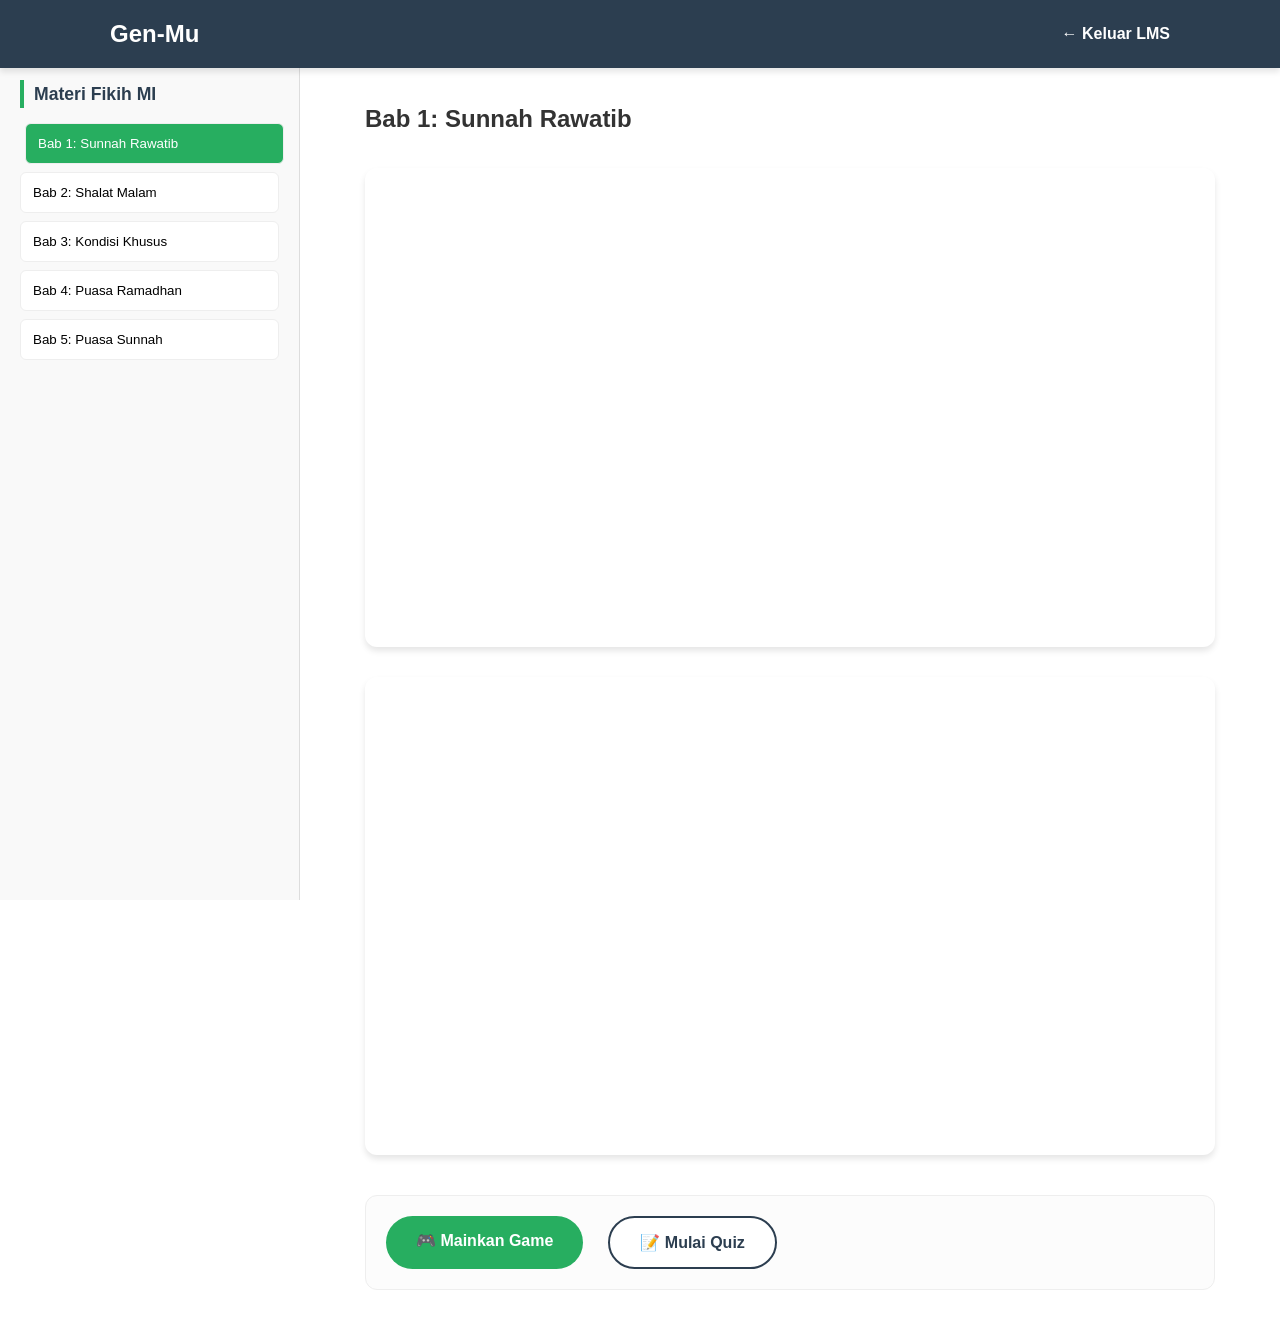
==== belajar.html @ 63c9a67b "Add files via upload" ====
<!DOCTYPE html>
<html lang="id">
<head>
    <meta charset="UTF-8">
    <meta name="viewport" content="width=device-width, initial-scale=1.0">
    <title>LMS Gen-Mu - Materi Lengkap Fikih</title>
    <link rel="stylesheet" href="style.css">
    <style>
        :root {
            --sidebar-w: 300px;
        }

        .lms-wrapper {
            display: grid;
            grid-template-columns: var(--sidebar-w) 1fr;
            min-height: 100vh;
            margin-top: 60px;
        }

        /* Sidebar Styling */
        .sidebar {
            background-color: #f9f9f9;
            border-right: 1px solid #ddd;
            height: calc(100vh - 60px);
            position: sticky;
            top: 60px;
            overflow-y: auto;
            padding: 20px;
        }

        .sidebar h3 {
            font-size: 1.1rem;
            color: var(--warna-utama);
            margin-bottom: 15px;
            border-left: 4px solid var(--warna-aksen);
            padding-left: 10px;
        }

        .menu-btn {
            width: 100%;
            text-align: left;
            padding: 12px;
            margin-bottom: 8px;
            background: white;
            border: 1px solid #eee;
            border-radius: 6px;
            cursor: pointer;
            transition: 0.3s;
            font-family: inherit;
        }

        .menu-btn:hover, .menu-btn.active {
            background-color: var(--warna-aksen);
            color: white;
            transform: translateX(5px);
        }

        /* Content Area */
        .main-content {
            padding: 40px;
            background: white;
        }

        .content-section {
            display: none;
            max-width: 850px;
            margin: 0 auto;
        }

        .content-section.active {
            display: block;
            animation: slideUp 0.4s ease;
        }

        @keyframes slideUp {
            from { opacity: 0; transform: translateY(20px); }
            to { opacity: 1; transform: translateY(0); }
        }

        /* Materi Styling */
        .materi-list {
            display: flex;
            flex-direction: column;
            gap: 20px;
            margin: 25px 0;
        }

        .materi-item {
            background: #fdfdfd;
            padding: 20px;
            border-radius: 12px;
            border: 1px solid #eee;
        }

        .materi-item h3 {
            margin-bottom: 15px;
            color: var(--warna-utama);
            font-size: 1.1rem;
        }

        .materi-item img {
            width: 100%;
            border-radius: 8px;
            box-shadow: 0 2px 10px rgba(0,0,0,0.05);
        }

        .media-box {
            margin: 30px 0;
            border-radius: 12px;
            overflow: hidden;
            box-shadow: var(--shadow);
            position: relative;
            padding-top: 56.25%;
        }

        .media-box iframe {
            position: absolute;
            top: 0; left: 0; width: 100%; height: 100%;
            border: none;
        }

        /* Interactive Buttons */
        .btn-footer {
            display: flex;
            gap: 15px;
            margin-top: 40px;
            padding: 20px;
            background: #fcfcfc;
            border-radius: 12px;
            border: 1px solid #eee;
            flex-wrap: wrap;
        }

        @media (max-width: 768px) {
            .lms-wrapper { grid-template-columns: 1fr; }
            .sidebar { height: auto; position: relative; top: 0; }
        }
    </style>
</head>
<body>

    <nav class="navbar">
        <div class="container nav-container">
            <a href="index.html" class="logo">Gen-Mu</a>
            <a href="index.html" style="color:white; text-decoration:none; font-weight: bold;">&larr; Keluar LMS</a>
        </div>
    </nav>

    <div class="lms-wrapper">
        <aside class="sidebar">
            <h3>Materi Fikih MI</h3>
            <button class="menu-btn active" onclick="buka('bab1')">Bab 1: Sunnah Rawatib</button>
            <button class="menu-btn" onclick="buka('bab2')">Bab 2: Shalat Malam</button>
            <button class="menu-btn" onclick="buka('bab3')">Bab 3: Kondisi Khusus</button>
            <button class="menu-btn" onclick="buka('bab4')">Bab 4: Puasa Ramadhan</button>
            <button class="menu-btn" onclick="buka('bab5')">Bab 5: Puasa Sunnah</button>
        </aside>

        <main class="main-content">
            
            <section id="bab1" class="content-section active">
                <h1>Bab 1: Sunnah Rawatib</h1>
                <div class="media-box">
                    <iframe src="https://www.canva.com/design/DAHIZ3nWmEk/SWTMvJckuFVGY7OxhTVUNA/view?embed"></iframe>
                </div>
                <div class="media-box">
                    <iframe src="https://www.youtube.com/embed/tbW09utaEtI?si=Bb98afTAxZEVJJ_F"></iframe>
                </div>
                <div class="btn-footer">
                    <a href="https://gemini.google.com/share/36d90bb99d57" class="btn-primary" target="_blank">🎮 Mainkan Game</a>
                    <a href="https://docs.google.com/forms/d/e/1FAIpQLSdM5jaK8Y3mOtXR7SQEhE9ncXJploQ3P6SbhxzsRTDb-ASU7Q/viewform" class="btn-secondary" target="_blank">📝 Mulai Quiz</a>
                </div>
            </section>

            <section id="bab2" class="content-section">
                <h1>Bab 2: Shalat Malam (Tarawih & Witir)</h1>
                <div class="media-box">
                    <iframe src="https://www.canva.com/design/DAHIaDIF8fA/xpWSU_RvVpdTiH4ypa82mA/view?embed"></iframe>
                </div>
                <div class="media-box">
                    <iframe src="https://www.youtube.com/embed/SNVM8bPlToE"></iframe>
                </div>
                <div class="btn-footer">
                    <a href="https://gemini.google.com/share/d656a55be637" class="btn-primary" target="_blank">🎮 Mainkan Game</a>
                </div>
            </section>

            <section id="bab3" class="content-section">
                <h1>Bab 3: Shalat dalam Berbagai Kondisi</h1>
                <div class="materi-list">
                    <div class="materi-item"><img src="https://i.ibb.co.com/kg7qpqzn/macam-macam-shalat.png" alt="materi"></div>
                    <div class="materi-item"><h3>1. Pengertian</h3><img src="https://i.ibb.co.com/rKDwfDFP/macam-macam-shalat-1.png" alt="pengertian"></div>
                    <div class="materi-item"><h3>2. Kondisi Shalat</h3><img src="https://i.ibb.co.com/217jG4tD/macam-macam-shalat-2.png" alt="kondisi"></div>
                    <div class="materi-item"><h3>3. Shalat Jamak</h3><img src="https://i.ibb.co.com/MkXLWkcm/macam-macam-shalat-3.png" alt="jamak"></div>
                    <div class="materi-item"><h3>4. Shalat Qashar</h3><img src="https://i.ibb.co.com/21dzrwJs/macam-macam-shalat-4.png" alt="qashar"></div>
                    <div class="materi-item"><h3>5. Jamak Qashar</h3><img src="https://i.ibb.co.com/ym4WkbCV/macam-macam-shalat-5.png" alt="jamak qashar"></div>
                    <div class="materi-item"><h3>6. Sedang Sakit</h3><img src="https://i.ibb.co.com/mr6DtVqV/macam-macam-shalat-6.png" alt="sakit"></div>
                    <div class="materi-item"><h3>7. Kondisi Bahaya</h3><img src="https://i.ibb.co.com/TDfCycRQ/macam-macam-shalat-7.png" alt="bahaya"></div>
                    <div class="materi-item"><h3>8. Dalam Kendaraan</h3><img src="https://i.ibb.co.com/mVrWbSKF/macam-macam-shalat-8.png" alt="kendaraan"></div>
                    <div class="materi-item"><h3>9. Dengan Tayamum</h3><img src="https://i.ibb.co.com/BKd6s4dJ/macam-macam-shalat-9.png" alt="tayamum"></div>
                    <div class="materi-item"><h3>Ringkasan</h3><img src="https://i.ibb.co.com/7xgVqmWy/macam-macam-shalat-10.png" alt="ringkasan"></div>
                </div>
                <div class="media-box">
                    <iframe src="https://www.youtube.com/embed/kc-5C-uV5Hk?si=UV5Qm6yKna65uH1T"></iframe>
                </div>
                <div class="btn-footer">
                    <a href="https://gemini.google.com/share/a914411cb3c3" class="btn-primary" target="_blank">🎮 Mainkan Game</a>
                    <a href="https://forms.gle/vq3xXQ9xE69AtAnr6" class="btn-secondary" target="_blank">📝 Mulai Quiz</a>
                </div>
            </section>

            <section id="bab4" class="content-section">
                <h1>Bab 4: Puasa Wajib / Ramadhan</h1>
                <p>Pelajari panduan lengkap ibadah puasa di bulan suci Ramadhan melalui urutan materi di bawah ini.</p>
                
                <div class="materi-list">
                    <div class="materi-item">
                        <h3>Materi Utama</h3>
                        <img src="https://i.ibb.co.com/21j4kCzB/1.png" alt="Materi Puasa">
                    </div>
                    <div class="materi-item">
                        <h3>1. Pengertian dan Waktu Pelaksanaan</h3>
                        <img src="https://i.ibb.co.com/VFBKZ7M/2.png" alt="Waktu Puasa">
                        <img src="https://i.ibb.co.com/RLNXX1V/3.png" alt="Waktu Puasa Lanjutan" style="margin-top: 15px;">
                    </div>
                    <div class="materi-item">
                        <h3>2. Syarat dan Rukun Puasa</h3>
                        <img src="https://i.ibb.co.com/BH8x7Ybd/4.png" alt="Syarat Rukun">
                        <img src="https://i.ibb.co.com/84zqnxWN/5.png" alt="Syarat Rukun Lanjutan" style="margin-top: 15px;">
                    </div>
                    <div class="materi-item">
                        <h3>3. Hal yang Membatalkan Puasa</h3>
                        <img src="https://i.ibb.co.com/1fwHPtZx/6.png" alt="Membatalkan Puasa">
                    </div>
                    <div class="materi-item">
                        <h3>4. Amalan di Bulan Ramadhan</h3>
                        <img src="https://i.ibb.co.com/7J23QYHh/7.png" alt="Amalan Ramadhan">
                    </div>
                    <div class="materi-item">
                        <h3>5. Keutamaan Puasa Ramadhan</h3>
                        <img src="https://i.ibb.co.com/ccvT3t43/8.png" alt="Keutamaan Puasa">
                    </div>
                    <div class="materi-item">
                        <h3>Ringkasan Materi Bab 4</h3>
                        <img src="https://i.ibb.co.com/LXtPMvbX/9.png" alt="Ringkasan Bab 4">
                        <img src="https://i.ibb.co.com/ZzC9mpJC/10.png" alt="Poster Penutup" style="margin-top: 15px;">
                    </div>
                </div>

                <h3>Video Penjelasan Puasa</h3>
                <div class="media-box">
                    <iframe src="https://www.youtube.com/embed/sjRd94ZaPSI" allowfullscreen></iframe>
                </div>

                <div class="btn-footer">
                    <a href="https://gemini.google.com/share/2c895827f036" class="btn-primary" target="_blank">🎮 Mainkan Game</a>
                    <a href="https://forms.gle/bKigbdjehdzy4xgn7" class="btn-secondary" target="_blank">📝 Mulai Quiz</a>
                </div>
            </section>

            <section id="bab5" class="content-section">
                <h1>Bab 5: Puasa Sunnah</h1>
                <div class="media-box">
                    <iframe src="https://www.canva.com/design/DAHJnHYPH2w/FHrJwm6hhopdkLDo4CUwgA/view?embed"></iframe>
                </div>
                <div class="media-box">
                    <iframe src="https://www.youtube.com/embed/e1jEjuLCMPA"></iframe>
                </div>
                <div class="btn-footer">
                    <a href="https://gemini.google.com/share/930f132ad4be" class="btn-primary" target="_blank">🎮 Mainkan Game</a>
                    <a href="https://docs.google.com/forms/d/e/1FAIpQLSfmzcV0EsnE9yLa6hleEWP20BOaMUP3xI5NhfQaWSq5zLbfsg/viewform" class="btn-secondary" target="_blank">📝 Mulai Quiz</a>
                </div>
            </section>

        </main>
    </div>

    <script>
        function buka(babId) {
            document.querySelectorAll('.content-section').forEach(s => s.classList.remove('active'));
            document.querySelectorAll('.menu-btn').forEach(b => b.classList.remove('active'));
            
            document.getElementById(babId).classList.add('active');
            event.currentTarget.classList.add('active');
            window.scrollTo({ top: 0, behavior: 'smooth' });
        }
    </script>
</body>
</html>
---- style.css ----
/* PENGATURAN WARNA (Ganti di sini agar berubah semua) */
:root {
    --warna-utama: #2c3e50;       /* Biru Gelap Profesional */
    --warna-sekunder: #ffffff;    /* Putih */
    --warna-aksen: #27ae60;       /* Hijau untuk aksen */
    --warna-bg-light: #f4f7f6;    /* Abu-abu sangat muda */
    --warna-bg-card: #fef9e7;     /* Kuning sangat muda untuk kartu */
    --warna-teks-utama: #ffffff;
    --warna-teks-gelap: #333333;
    --warna-teks-abu: #666666;
    --shadow: 0 4px 6px rgba(0,0,0,0.1);
}

/* DASAR */
* {
    box-sizing: border-box;
    margin: 0;
    padding: 0;
}

body {
    font-family: 'Segoe UI', Tahoma, Geneva, Verdana, sans-serif;
    line-height: 1.6;
    color: var(--warna-teks-gelap);
    scroll-behavior: smooth;
}

.container {
    max-width: 1100px;
    margin: auto;
    padding: 0 20px;
}

.text-center { text-align: center; }
.bg-light { background-color: var(--warna-bg-light); }
.bg-accent { background-color: var(--warna-bg-card); }
.section-padding { padding: 80px 0; }

img { max-width: 100%; height: auto; display: block; }
.img-responsive { width: 100%; object-fit: cover; }
.rounded { border-radius: 15px; }

/* NAVBAR */
.navbar {
    background: var(--warna-utama);
    color: white;
    padding: 15px 0;
    position: fixed;
    width: 100%;
    top: 0;
    z-index: 1000;
    box-shadow: var(--shadow);
}

.nav-container {
    display: flex;
    justify-content: space-between;
    align-items: center;
}

.logo {
    font-size: 1.5rem;
    font-weight: bold;
    text-decoration: none;
    color: white;
}

.nav-links {
    display: flex;
    list-style: none;
}

.nav-links a {
    color: white;
    text-decoration: none;
    margin-left: 20px;
    font-weight: 500;
    transition: 0.3s;
}

.nav-links a:hover { color: var(--warna-aksen); }

.menu-toggle { display: none; cursor: pointer; background: none; border: none; }
.bar { display: block; width: 25px; height: 3px; background: white; margin: 5px 0; transition: 0.4s; }

/* HERO */
.hero-section {
    padding: 150px 0 100px;
    background: var(--warna-utama);
    color: white;
}

.hero-container {
    display: flex;
    align-items: center;
    gap: 40px;
}

.hero-text h1 { font-size: 3rem; margin-bottom: 20px; line-height: 1.2; }
.hero-text p { font-size: 1.2rem; margin-bottom: 30px; opacity: 0.9; }

/* TOMBOL */
.btn-primary, .btn-secondary {
    display: inline-block;
    padding: 12px 30px;
    border-radius: 30px;
    text-decoration: none;
    font-weight: bold;
    transition: 0.3s;
    cursor: pointer;
}

.btn-primary { background: var(--warna-aksen); color: white; border: none; }
.btn-primary:hover { transform: translateY(-3px); box-shadow: var(--shadow); }

.btn-secondary { background: white; color: var(--warna-utama); border: 2px solid var(--warna-utama); margin-left: 10px; }

/* GRID & CARDS */
.section-title { text-align: center; font-size: 2rem; margin-bottom: 10px; }
.section-subtitle { text-align: center; color: var(--warna-teks-abu); margin-bottom: 50px; }

.grid-3 { display: grid; grid-template-columns: repeat(auto-fit, minmax(280px, 1fr)); gap: 20px; }
.grid-2 { display: grid; grid-template-columns: 1fr 1fr; gap: 40px; align-items: center; }
.grid-4 { display: grid; grid-template-columns: repeat(auto-fit, minmax(200px, 1fr)); gap: 20px; }

.card {
    background: white;
    padding: 30px;
    border-radius: 10px;
    box-shadow: var(--shadow);
    transition: 0.3s;
}

.feature-card {
    background: white;
    padding: 30px;
    border-radius: 10px;
    text-align: center;
    border-bottom: 4px solid var(--warna-aksen);
}

.feature-card .icon { font-size: 3rem; margin-bottom: 15px; }

/* TIM */
.grid-5 { display: grid; grid-template-columns: repeat(auto-fit, minmax(180px, 1fr)); gap: 20px; text-align: center; }
.team-card img {
    width: 120px;
    height: 120px;
    border-radius: 50%;
    margin: 0 auto 15px;
    border: 3px solid var(--warna-aksen);
    object-fit: cover;
}

/* FOOTER */
.footer {
    background: var(--warna-utama);
    color: white;
    padding: 40px 0;
    text-align: center;
}

/* RESPONSIVE MOBILE */
@media (max-width: 768px) {
    .nav-links {
        display: none; /* Disembunyikan untuk mobile (diatur JS) */
        flex-direction: column;
        position: absolute;
        top: 60px;
        left: 0;
        width: 100%;
        background: var(--warna-utama);
        padding: 20px;
    }

    .nav-links.active { display: flex; }
    .nav-links a { margin: 10px 0; }
    .menu-toggle { display: block; }

    .hero-container, .grid-2 { flex-direction: column; text-align: center; }
    .hero-text h1 { font-size: 2.2rem; }
    .btn-secondary { margin: 10px 0 0 0; }
}
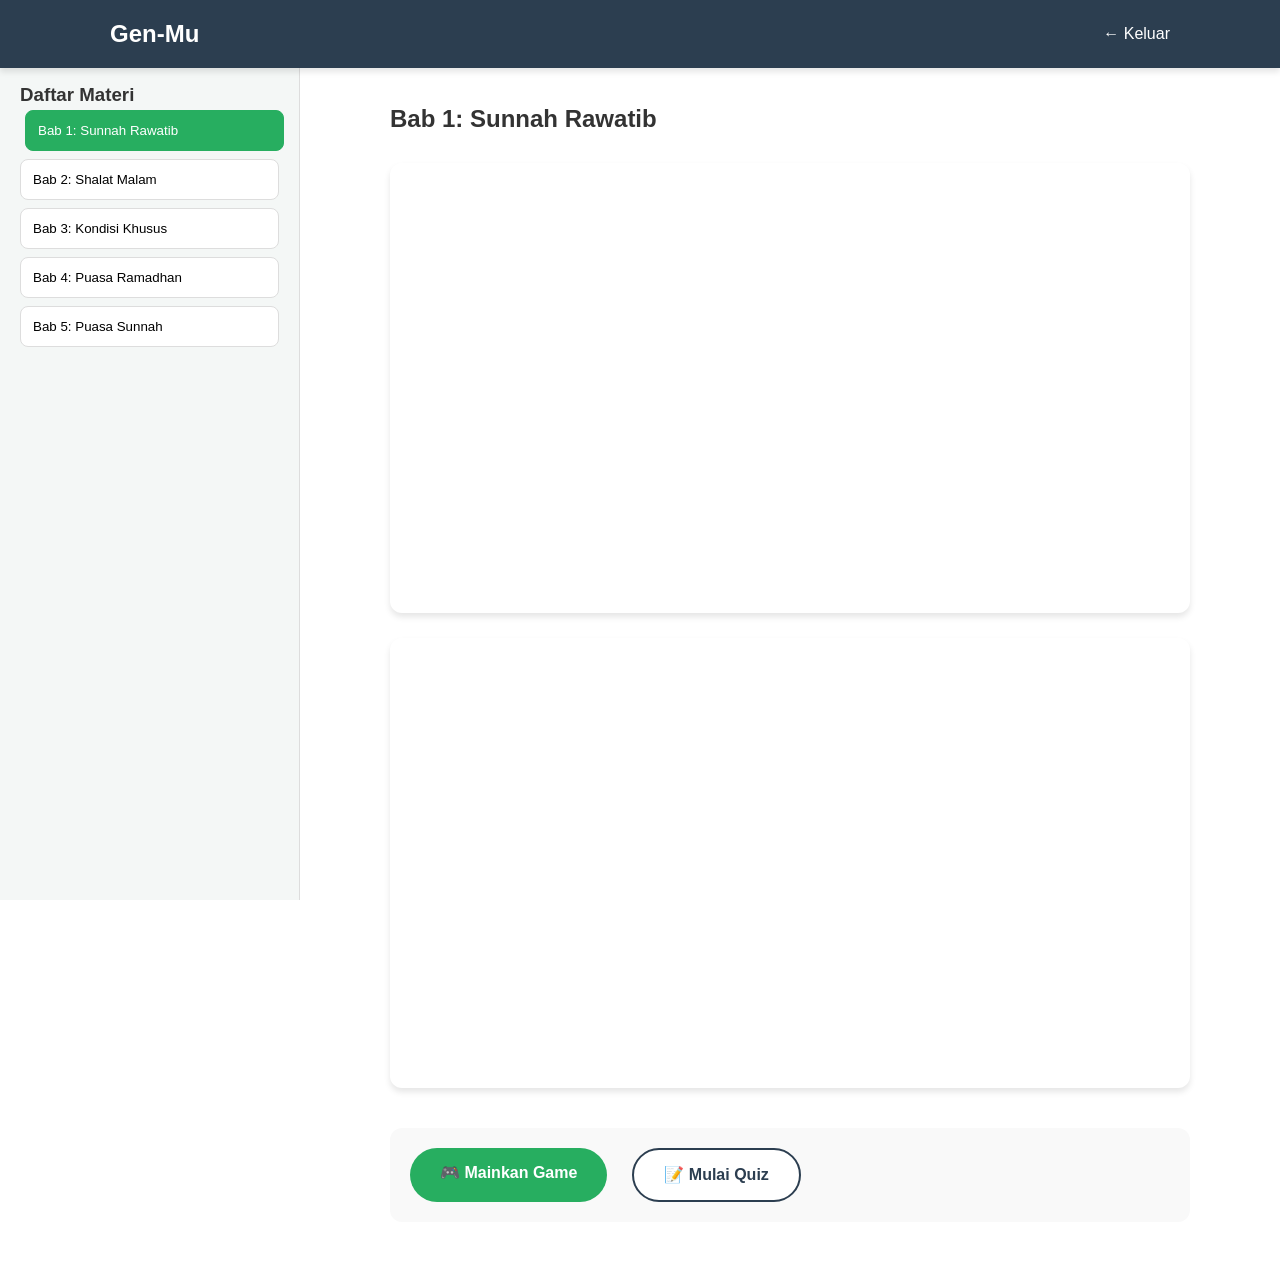
==== commit 770d2136: "Update belajar.html" ====
--- a/belajar.html
+++ b/belajar.html
@@ -3,138 +3,37 @@
 <head>
     <meta charset="UTF-8">
     <meta name="viewport" content="width=device-width, initial-scale=1.0">
-    <title>LMS Gen-Mu - Materi Lengkap Fikih</title>
+    <title>LMS Gen-Mu - Materi Fikih MI</title>
     <link rel="stylesheet" href="style.css">
     <style>
-        :root {
-            --sidebar-w: 300px;
-        }
+        :root { --sidebar-w: 300px; }
+        .lms-wrapper { display: grid; grid-template-columns: var(--sidebar-w) 1fr; min-height: 100vh; margin-top: 60px; }
+        
+        /* Sidebar */
+        .sidebar { background: #f4f7f6; border-right: 1px solid #ddd; height: calc(100vh - 60px); position: sticky; top: 60px; overflow-y: auto; padding: 20px; }
+        .menu-btn { width: 100%; text-align: left; padding: 12px; margin-bottom: 8px; background: white; border: 1px solid #ddd; border-radius: 8px; cursor: pointer; transition: 0.3s; font-family: inherit; }
+        .menu-btn:hover, .menu-btn.active { background: var(--warna-aksen); color: white; border-color: var(--warna-aksen); transform: translateX(5px); }
 
-        .lms-wrapper {
-            display: grid;
-            grid-template-columns: var(--sidebar-w) 1fr;
-            min-height: 100vh;
-            margin-top: 60px;
-        }
+        /* Content */
+        .main-content { padding: 40px; background: white; }
+        .content-section { display: none; max-width: 800px; margin: 0 auto; animation: fadeIn 0.5s ease; }
+        .content-section.active { display: block; }
+        @keyframes fadeIn { from { opacity: 0; } to { opacity: 1; } }
 
-        /* Sidebar Styling */
-        .sidebar {
-            background-color: #f9f9f9;
-            border-right: 1px solid #ddd;
-            height: calc(100vh - 60px);
-            position: sticky;
-            top: 60px;
-            overflow-y: auto;
-            padding: 20px;
-        }
+        /* Image & Gallery Styling */
+        .materi-list { display: flex; flex-direction: column; gap: 25px; margin: 20px 0; }
+        .materi-item { background: #fff; padding: 15px; border-radius: 12px; border: 1px solid #eee; box-shadow: 0 4px 6px rgba(0,0,0,0.05); }
+        .materi-item h3 { margin-bottom: 12px; font-size: 1.1rem; color: var(--warna-utama); border-left: 4px solid var(--warna-aksen); padding-left: 10px; }
+        
+        /* Memastikan gambar muncul dan responsif */
+        .materi-img { width: 100%; height: auto; border-radius: 8px; display: block; background: #f9f9f9; min-height: 200px; }
 
-        .sidebar h3 {
-            font-size: 1.1rem;
-            color: var(--warna-utama);
-            margin-bottom: 15px;
-            border-left: 4px solid var(--warna-aksen);
-            padding-left: 10px;
-        }
+        .media-box { position: relative; padding-top: 56.25%; margin: 25px 0; border-radius: 12px; overflow: hidden; box-shadow: var(--shadow); }
+        .media-box iframe { position: absolute; top: 0; left: 0; width: 100%; height: 100%; border: none; }
 
-        .menu-btn {
-            width: 100%;
-            text-align: left;
-            padding: 12px;
-            margin-bottom: 8px;
-            background: white;
-            border: 1px solid #eee;
-            border-radius: 6px;
-            cursor: pointer;
-            transition: 0.3s;
-            font-family: inherit;
-        }
+        .btn-footer { display: flex; gap: 15px; margin-top: 40px; padding: 20px; background: #f9f9f9; border-radius: 12px; flex-wrap: wrap; }
 
-        .menu-btn:hover, .menu-btn.active {
-            background-color: var(--warna-aksen);
-            color: white;
-            transform: translateX(5px);
-        }
-
-        /* Content Area */
-        .main-content {
-            padding: 40px;
-            background: white;
-        }
-
-        .content-section {
-            display: none;
-            max-width: 850px;
-            margin: 0 auto;
-        }
-
-        .content-section.active {
-            display: block;
-            animation: slideUp 0.4s ease;
-        }
-
-        @keyframes slideUp {
-            from { opacity: 0; transform: translateY(20px); }
-            to { opacity: 1; transform: translateY(0); }
-        }
-
-        /* Materi Styling */
-        .materi-list {
-            display: flex;
-            flex-direction: column;
-            gap: 20px;
-            margin: 25px 0;
-        }
-
-        .materi-item {
-            background: #fdfdfd;
-            padding: 20px;
-            border-radius: 12px;
-            border: 1px solid #eee;
-        }
-
-        .materi-item h3 {
-            margin-bottom: 15px;
-            color: var(--warna-utama);
-            font-size: 1.1rem;
-        }
-
-        .materi-item img {
-            width: 100%;
-            border-radius: 8px;
-            box-shadow: 0 2px 10px rgba(0,0,0,0.05);
-        }
-
-        .media-box {
-            margin: 30px 0;
-            border-radius: 12px;
-            overflow: hidden;
-            box-shadow: var(--shadow);
-            position: relative;
-            padding-top: 56.25%;
-        }
-
-        .media-box iframe {
-            position: absolute;
-            top: 0; left: 0; width: 100%; height: 100%;
-            border: none;
-        }
-
-        /* Interactive Buttons */
-        .btn-footer {
-            display: flex;
-            gap: 15px;
-            margin-top: 40px;
-            padding: 20px;
-            background: #fcfcfc;
-            border-radius: 12px;
-            border: 1px solid #eee;
-            flex-wrap: wrap;
-        }
-
-        @media (max-width: 768px) {
-            .lms-wrapper { grid-template-columns: 1fr; }
-            .sidebar { height: auto; position: relative; top: 0; }
-        }
+        @media (max-width: 768px) { .lms-wrapper { grid-template-columns: 1fr; } .sidebar { height: auto; position: relative; top: 0; } }
     </style>
 </head>
 <body>
@@ -142,13 +41,13 @@
     <nav class="navbar">
         <div class="container nav-container">
             <a href="index.html" class="logo">Gen-Mu</a>
-            <a href="index.html" style="color:white; text-decoration:none; font-weight: bold;">&larr; Keluar LMS</a>
+            <a href="index.html" style="color:white; text-decoration:none;">&larr; Keluar</a>
         </div>
     </nav>
 
     <div class="lms-wrapper">
         <aside class="sidebar">
-            <h3>Materi Fikih MI</h3>
+            <h3>Daftar Materi</h3>
             <button class="menu-btn active" onclick="buka('bab1')">Bab 1: Sunnah Rawatib</button>
             <button class="menu-btn" onclick="buka('bab2')">Bab 2: Shalat Malam</button>
             <button class="menu-btn" onclick="buka('bab3')">Bab 3: Kondisi Khusus</button>
@@ -157,15 +56,10 @@
         </aside>
 
         <main class="main-content">
-            
             <section id="bab1" class="content-section active">
                 <h1>Bab 1: Sunnah Rawatib</h1>
-                <div class="media-box">
-                    <iframe src="https://www.canva.com/design/DAHIZ3nWmEk/SWTMvJckuFVGY7OxhTVUNA/view?embed"></iframe>
-                </div>
-                <div class="media-box">
-                    <iframe src="https://www.youtube.com/embed/tbW09utaEtI?si=Bb98afTAxZEVJJ_F"></iframe>
-                </div>
+                <div class="media-box"><iframe src="https://www.canva.com/design/DAHIZ3nWmEk/SWTMvJckuFVGY7OxhTVUNA/view?embed"></iframe></div>
+                <div class="media-box"><iframe src="https://www.youtube.com/embed/tbW09utaEtI"></iframe></div>
                 <div class="btn-footer">
                     <a href="https://gemini.google.com/share/36d90bb99d57" class="btn-primary" target="_blank">🎮 Mainkan Game</a>
                     <a href="https://docs.google.com/forms/d/e/1FAIpQLSdM5jaK8Y3mOtXR7SQEhE9ncXJploQ3P6SbhxzsRTDb-ASU7Q/viewform" class="btn-secondary" target="_blank">📝 Mulai Quiz</a>
@@ -173,117 +67,74 @@
             </section>
 
             <section id="bab2" class="content-section">
-                <h1>Bab 2: Shalat Malam (Tarawih & Witir)</h1>
-                <div class="media-box">
-                    <iframe src="https://www.canva.com/design/DAHIaDIF8fA/xpWSU_RvVpdTiH4ypa82mA/view?embed"></iframe>
-                </div>
-                <div class="media-box">
-                    <iframe src="https://www.youtube.com/embed/SNVM8bPlToE"></iframe>
-                </div>
+                <h1>Bab 2: Shalat Malam</h1>
+                <div class="media-box"><iframe src="https://www.canva.com/design/DAHIaDIF8fA/xpWSU_RvVpdTiH4ypa82mA/view?embed"></iframe></div>
+                <div class="media-box"><iframe src="https://www.youtube.com/embed/SNVM8bPlToE"></iframe></div>
                 <div class="btn-footer">
                     <a href="https://gemini.google.com/share/d656a55be637" class="btn-primary" target="_blank">🎮 Mainkan Game</a>
                 </div>
             </section>
 
             <section id="bab3" class="content-section">
-                <h1>Bab 3: Shalat dalam Berbagai Kondisi</h1>
+                <h1>Bab 3: Kondisi Khusus</h1>
                 <div class="materi-list">
-                    <div class="materi-item"><img src="https://i.ibb.co.com/kg7qpqzn/macam-macam-shalat.png" alt="materi"></div>
-                    <div class="materi-item"><h3>1. Pengertian</h3><img src="https://i.ibb.co.com/rKDwfDFP/macam-macam-shalat-1.png" alt="pengertian"></div>
-                    <div class="materi-item"><h3>2. Kondisi Shalat</h3><img src="https://i.ibb.co.com/217jG4tD/macam-macam-shalat-2.png" alt="kondisi"></div>
-                    <div class="materi-item"><h3>3. Shalat Jamak</h3><img src="https://i.ibb.co.com/MkXLWkcm/macam-macam-shalat-3.png" alt="jamak"></div>
-                    <div class="materi-item"><h3>4. Shalat Qashar</h3><img src="https://i.ibb.co.com/21dzrwJs/macam-macam-shalat-4.png" alt="qashar"></div>
-                    <div class="materi-item"><h3>5. Jamak Qashar</h3><img src="https://i.ibb.co.com/ym4WkbCV/macam-macam-shalat-5.png" alt="jamak qashar"></div>
-                    <div class="materi-item"><h3>6. Sedang Sakit</h3><img src="https://i.ibb.co.com/mr6DtVqV/macam-macam-shalat-6.png" alt="sakit"></div>
-                    <div class="materi-item"><h3>7. Kondisi Bahaya</h3><img src="https://i.ibb.co.com/TDfCycRQ/macam-macam-shalat-7.png" alt="bahaya"></div>
-                    <div class="materi-item"><h3>8. Dalam Kendaraan</h3><img src="https://i.ibb.co.com/mVrWbSKF/macam-macam-shalat-8.png" alt="kendaraan"></div>
-                    <div class="materi-item"><h3>9. Dengan Tayamum</h3><img src="https://i.ibb.co.com/BKd6s4dJ/macam-macam-shalat-9.png" alt="tayamum"></div>
-                    <div class="materi-item"><h3>Ringkasan</h3><img src="https://i.ibb.co.com/7xgVqmWy/macam-macam-shalat-10.png" alt="ringkasan"></div>
+                    <div class="materi-item"><h3>Pengantar</h3><img src="https://i.ibb.co.com/kg7qpqzn/macam-macam-shalat.png" class="materi-img"></div>
+                    <div class="materi-item"><h3>1. Pengertian</h3><img src="https://i.ibb.co.com/rKDwfDFP/macam-macam-shalat-1.png" class="materi-img"></div>
+                    <div class="materi-item"><h3>2. Kondisi Khusus</h3><img src="https://i.ibb.co.com/217jG4tD/macam-macam-shalat-2.png" class="materi-img"></div>
+                    <div class="materi-item"><h3>3. Shalat Jamak</h3><img src="https://i.ibb.co.com/MkXLWkcm/macam-macam-shalat-3.png" class="materi-img"></div>
+                    <div class="materi-item"><h3>4. Shalat Qashar</h3><img src="https://i.ibb.co.com/21dzrwJs/macam-macam-shalat-4.png" class="materi-img"></div>
+                    <div class="materi-item"><h3>5. Jamak Qashar</h3><img src="https://i.ibb.co.com/ym4WkbCV/macam-macam-shalat-5.png" class="materi-img"></div>
+                    <div class="materi-item"><h3>6. Saat Sakit</h3><img src="https://i.ibb.co.com/mr6DtVqV/macam-macam-shalat-6.png" class="materi-img"></div>
+                    <div class="materi-item"><h3>7. Kondisi Bahaya</h3><img src="https://i.ibb.co.com/TDfCycRQ/macam-macam-shalat-7.png" class="materi-img"></div>
+                    <div class="materi-item"><h3>8. Dalam Kendaraan</h3><img src="https://i.ibb.co.com/mVrWbSKF/macam-macam-shalat-8.png" class="materi-img"></div>
+                    <div class="materi-item"><h3>9. Tayamum</h3><img src="https://i.ibb.co.com/BKd6s4dJ/macam-macam-shalat-9.png" class="materi-img"></div>
+                    <div class="materi-item"><h3>Ringkasan Bab 3</h3><img src="https://i.ibb.co.com/7xgVqmWy/macam-macam-shalat-10.png" class="materi-img"></div>
                 </div>
-                <div class="media-box">
-                    <iframe src="https://www.youtube.com/embed/kc-5C-uV5Hk?si=UV5Qm6yKna65uH1T"></iframe>
-                </div>
+                <div class="media-box"><iframe src="https://www.youtube.com/embed/kc-5C-uV5Hk"></iframe></div>
                 <div class="btn-footer">
-                    <a href="https://gemini.google.com/share/a914411cb3c3" class="btn-primary" target="_blank">🎮 Mainkan Game</a>
-                    <a href="https://forms.gle/vq3xXQ9xE69AtAnr6" class="btn-secondary" target="_blank">📝 Mulai Quiz</a>
+                    <a href="https://gemini.google.com/share/a914411cb3c3" class="btn-primary" target="_blank">🎮 Game</a>
+                    <a href="https://forms.gle/vq3xXQ9xE69AtAnr6" class="btn-secondary" target="_blank">📝 Quiz</a>
                 </div>
             </section>
 
             <section id="bab4" class="content-section">
-                <h1>Bab 4: Puasa Wajib / Ramadhan</h1>
-                <p>Pelajari panduan lengkap ibadah puasa di bulan suci Ramadhan melalui urutan materi di bawah ini.</p>
-                
+                <h1>Bab 4: Puasa Ramadhan</h1>
                 <div class="materi-list">
-                    <div class="materi-item">
-                        <h3>Materi Utama</h3>
-                        <img src="https://i.ibb.co.com/21j4kCzB/1.png" alt="Materi Puasa">
-                    </div>
-                    <div class="materi-item">
-                        <h3>1. Pengertian dan Waktu Pelaksanaan</h3>
-                        <img src="https://i.ibb.co.com/VFBKZ7M/2.png" alt="Waktu Puasa">
-                        <img src="https://i.ibb.co.com/RLNXX1V/3.png" alt="Waktu Puasa Lanjutan" style="margin-top: 15px;">
-                    </div>
-                    <div class="materi-item">
-                        <h3>2. Syarat dan Rukun Puasa</h3>
-                        <img src="https://i.ibb.co.com/BH8x7Ybd/4.png" alt="Syarat Rukun">
-                        <img src="https://i.ibb.co.com/84zqnxWN/5.png" alt="Syarat Rukun Lanjutan" style="margin-top: 15px;">
-                    </div>
-                    <div class="materi-item">
-                        <h3>3. Hal yang Membatalkan Puasa</h3>
-                        <img src="https://i.ibb.co.com/1fwHPtZx/6.png" alt="Membatalkan Puasa">
-                    </div>
-                    <div class="materi-item">
-                        <h3>4. Amalan di Bulan Ramadhan</h3>
-                        <img src="https://i.ibb.co.com/7J23QYHh/7.png" alt="Amalan Ramadhan">
-                    </div>
-                    <div class="materi-item">
-                        <h3>5. Keutamaan Puasa Ramadhan</h3>
-                        <img src="https://i.ibb.co.com/ccvT3t43/8.png" alt="Keutamaan Puasa">
-                    </div>
-                    <div class="materi-item">
-                        <h3>Ringkasan Materi Bab 4</h3>
-                        <img src="https://i.ibb.co.com/LXtPMvbX/9.png" alt="Ringkasan Bab 4">
-                        <img src="https://i.ibb.co.com/ZzC9mpJC/10.png" alt="Poster Penutup" style="margin-top: 15px;">
-                    </div>
+                    <div class="materi-item"><h3>Materi Utama</h3><img src="https://i.ibb.co.com/21j4kCzB/1.png" class="materi-img"></div>
+                    <div class="materi-item"><h3>1. Waktu Pelaksanaan</h3><img src="https://i.ibb.co.com/VFBKZ7M/2.png" class="materi-img"><img src="https://i.ibb.co.com/RLNXX1V/3.png" class="materi-img" style="margin-top:10px;"></div>
+                    <div class="materi-item"><h3>2. Syarat & Rukun</h3><img src="https://i.ibb.co.com/BH8x7Ybd/4.png" class="materi-img"><img src="https://i.ibb.co.com/84zqnxWN/5.png" class="materi-img" style="margin-top:10px;"></div>
+                    <div class="materi-item"><h3>3. Pembatal Puasa</h3><img src="https://i.ibb.co.com/1fwHPtZx/6.png" class="materi-img"></div>
+                    <div class="materi-item"><h3>4. Amalan Ramadhan</h3><img src="https://i.ibb.co.com/7J23QYHh/7.png" class="materi-img"></div>
+                    <div class="materi-item"><h3>5. Keutamaan</h3><img src="https://i.ibb.co.com/ccvT3t43/8.png" class="materi-img"></div>
+                    <div class="materi-item"><h3>Ringkasan & Penutup</h3><img src="https://i.ibb.co.com/LXtPMvbX/9.png" class="materi-img"><img src="https://i.ibb.co.com/ZzC9mpJC/10.png" class="materi-img" style="margin-top:10px;"></div>
                 </div>
-
-                <h3>Video Penjelasan Puasa</h3>
-                <div class="media-box">
-                    <iframe src="https://www.youtube.com/embed/sjRd94ZaPSI" allowfullscreen></iframe>
-                </div>
-
+                <div class="media-box"><iframe src="https://www.youtube.com/embed/sjRd94ZaPSI"></iframe></div>
                 <div class="btn-footer">
-                    <a href="https://gemini.google.com/share/2c895827f036" class="btn-primary" target="_blank">🎮 Mainkan Game</a>
-                    <a href="https://forms.gle/bKigbdjehdzy4xgn7" class="btn-secondary" target="_blank">📝 Mulai Quiz</a>
+                    <a href="https://gemini.google.com/share/2c895827f036" class="btn-primary" target="_blank">🎮 Game</a>
+                    <a href="https://forms.gle/bKigbdjehdzy4xgn7" class="btn-secondary" target="_blank">📝 Quiz</a>
                 </div>
             </section>
 
             <section id="bab5" class="content-section">
                 <h1>Bab 5: Puasa Sunnah</h1>
-                <div class="media-box">
-                    <iframe src="https://www.canva.com/design/DAHJnHYPH2w/FHrJwm6hhopdkLDo4CUwgA/view?embed"></iframe>
-                </div>
-                <div class="media-box">
-                    <iframe src="https://www.youtube.com/embed/e1jEjuLCMPA"></iframe>
-                </div>
+                <div class="media-box"><iframe src="https://www.canva.com/design/DAHJnHYPH2w/FHrJwm6hhopdkLDo4CUwgA/view?embed"></iframe></div>
+                <div class="media-box"><iframe src="https://www.youtube.com/embed/e1jEjuLCMPA"></iframe></div>
                 <div class="btn-footer">
-                    <a href="https://gemini.google.com/share/930f132ad4be" class="btn-primary" target="_blank">🎮 Mainkan Game</a>
-                    <a href="https://docs.google.com/forms/d/e/1FAIpQLSfmzcV0EsnE9yLa6hleEWP20BOaMUP3xI5NhfQaWSq5zLbfsg/viewform" class="btn-secondary" target="_blank">📝 Mulai Quiz</a>
+                    <a href="https://gemini.google.com/share/930f132ad4be" class="btn-primary" target="_blank">🎮 Game</a>
+                    <a href="https://docs.google.com/forms/d/e/1FAIpQLSfmzcV0EsnE9yLa6hleEWP20BOaMUP3xI5NhfQaWSq5zLbfsg/viewform" class="btn-secondary" target="_blank">📝 Quiz</a>
                 </div>
             </section>
-
         </main>
     </div>
 
     <script>
-        function buka(babId) {
+        function buka(id) {
             document.querySelectorAll('.content-section').forEach(s => s.classList.remove('active'));
             document.querySelectorAll('.menu-btn').forEach(b => b.classList.remove('active'));
-            
-            document.getElementById(babId).classList.add('active');
+            document.getElementById(id).classList.add('active');
             event.currentTarget.classList.add('active');
             window.scrollTo({ top: 0, behavior: 'smooth' });
         }
     </script>
 </body>
-</html>+</html>
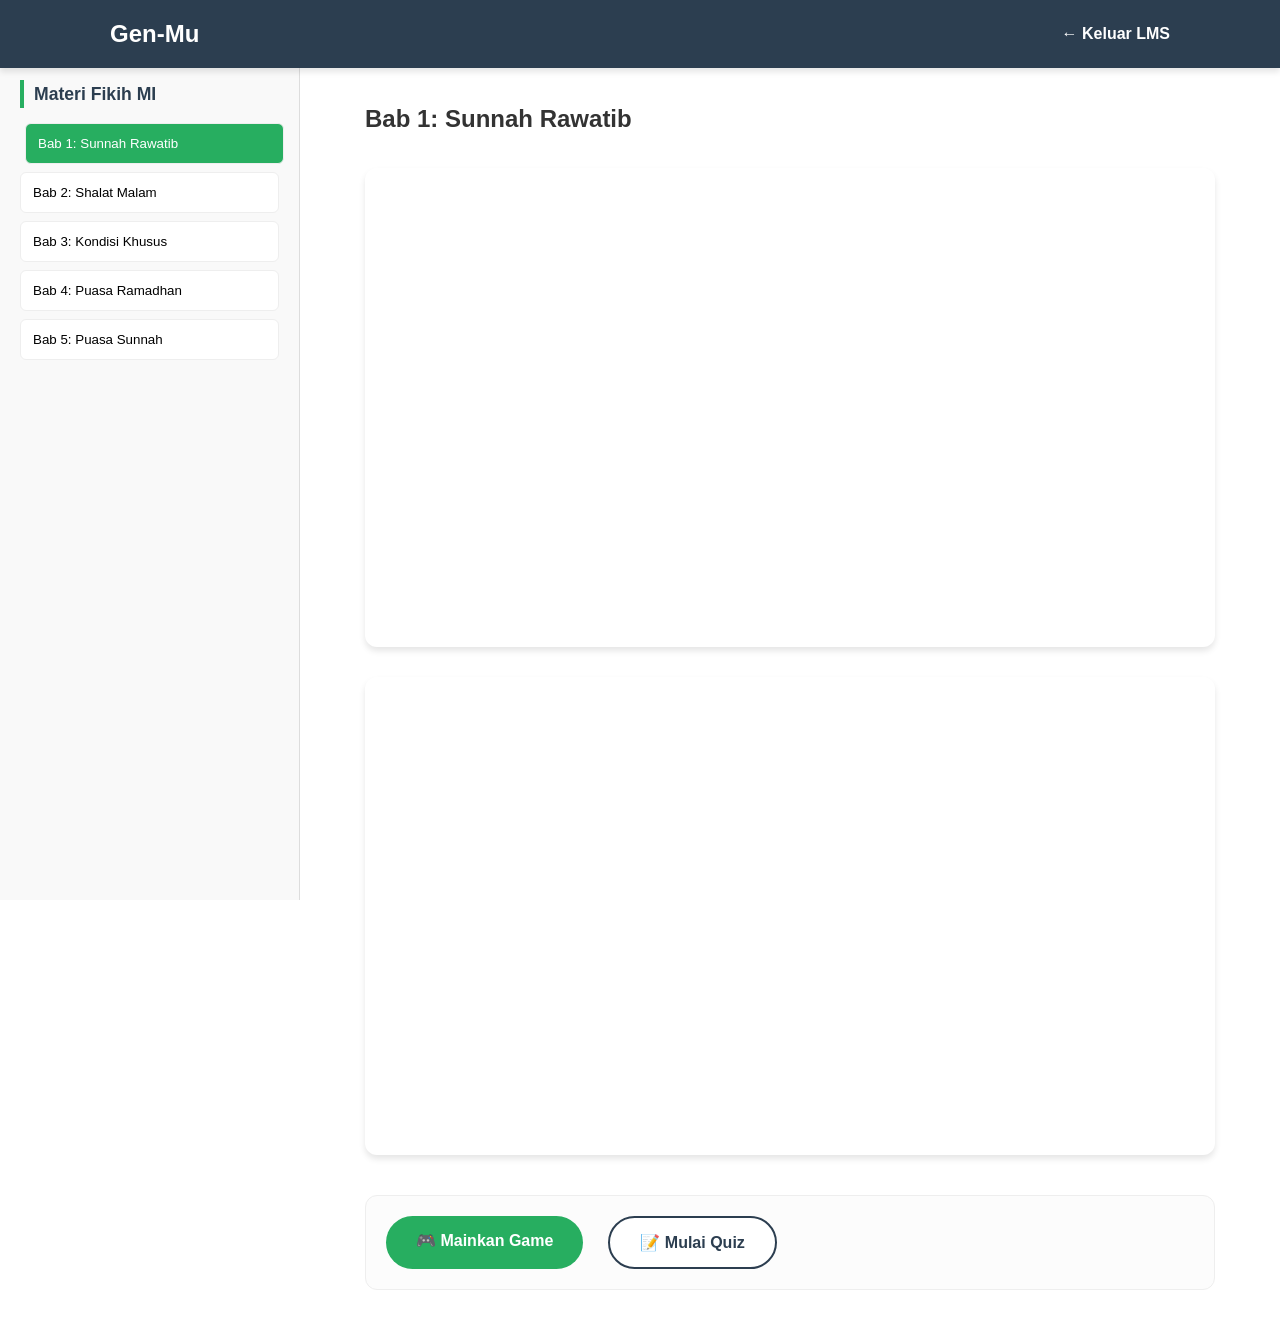
==== commit 5eedd697: "Update belajar.html" ====
--- a/belajar.html
+++ b/belajar.html
@@ -3,37 +3,138 @@
 <head>
     <meta charset="UTF-8">
     <meta name="viewport" content="width=device-width, initial-scale=1.0">
-    <title>LMS Gen-Mu - Materi Fikih MI</title>
+    <title>LMS Gen-Mu - Materi Lengkap Fikih</title>
     <link rel="stylesheet" href="style.css">
     <style>
-        :root { --sidebar-w: 300px; }
-        .lms-wrapper { display: grid; grid-template-columns: var(--sidebar-w) 1fr; min-height: 100vh; margin-top: 60px; }
-        
-        /* Sidebar */
-        .sidebar { background: #f4f7f6; border-right: 1px solid #ddd; height: calc(100vh - 60px); position: sticky; top: 60px; overflow-y: auto; padding: 20px; }
-        .menu-btn { width: 100%; text-align: left; padding: 12px; margin-bottom: 8px; background: white; border: 1px solid #ddd; border-radius: 8px; cursor: pointer; transition: 0.3s; font-family: inherit; }
-        .menu-btn:hover, .menu-btn.active { background: var(--warna-aksen); color: white; border-color: var(--warna-aksen); transform: translateX(5px); }
-
-        /* Content */
-        .main-content { padding: 40px; background: white; }
-        .content-section { display: none; max-width: 800px; margin: 0 auto; animation: fadeIn 0.5s ease; }
-        .content-section.active { display: block; }
-        @keyframes fadeIn { from { opacity: 0; } to { opacity: 1; } }
-
-        /* Image & Gallery Styling */
-        .materi-list { display: flex; flex-direction: column; gap: 25px; margin: 20px 0; }
-        .materi-item { background: #fff; padding: 15px; border-radius: 12px; border: 1px solid #eee; box-shadow: 0 4px 6px rgba(0,0,0,0.05); }
-        .materi-item h3 { margin-bottom: 12px; font-size: 1.1rem; color: var(--warna-utama); border-left: 4px solid var(--warna-aksen); padding-left: 10px; }
-        
-        /* Memastikan gambar muncul dan responsif */
-        .materi-img { width: 100%; height: auto; border-radius: 8px; display: block; background: #f9f9f9; min-height: 200px; }
-
-        .media-box { position: relative; padding-top: 56.25%; margin: 25px 0; border-radius: 12px; overflow: hidden; box-shadow: var(--shadow); }
-        .media-box iframe { position: absolute; top: 0; left: 0; width: 100%; height: 100%; border: none; }
-
-        .btn-footer { display: flex; gap: 15px; margin-top: 40px; padding: 20px; background: #f9f9f9; border-radius: 12px; flex-wrap: wrap; }
-
-        @media (max-width: 768px) { .lms-wrapper { grid-template-columns: 1fr; } .sidebar { height: auto; position: relative; top: 0; } }
+        :root {
+            --sidebar-w: 300px;
+        }
+
+        .lms-wrapper {
+            display: grid;
+            grid-template-columns: var(--sidebar-w) 1fr;
+            min-height: 100vh;
+            margin-top: 60px;
+        }
+
+        /* Sidebar Styling */
+        .sidebar {
+            background-color: #f9f9f9;
+            border-right: 1px solid #ddd;
+            height: calc(100vh - 60px);
+            position: sticky;
+            top: 60px;
+            overflow-y: auto;
+            padding: 20px;
+        }
+
+        .sidebar h3 {
+            font-size: 1.1rem;
+            color: var(--warna-utama);
+            margin-bottom: 15px;
+            border-left: 4px solid var(--warna-aksen);
+            padding-left: 10px;
+        }
+
+        .menu-btn {
+            width: 100%;
+            text-align: left;
+            padding: 12px;
+            margin-bottom: 8px;
+            background: white;
+            border: 1px solid #eee;
+            border-radius: 6px;
+            cursor: pointer;
+            transition: 0.3s;
+            font-family: inherit;
+        }
+
+        .menu-btn:hover, .menu-btn.active {
+            background-color: var(--warna-aksen);
+            color: white;
+            transform: translateX(5px);
+        }
+
+        /* Content Area */
+        .main-content {
+            padding: 40px;
+            background: white;
+        }
+
+        .content-section {
+            display: none;
+            max-width: 850px;
+            margin: 0 auto;
+        }
+
+        .content-section.active {
+            display: block;
+            animation: slideUp 0.4s ease;
+        }
+
+        @keyframes slideUp {
+            from { opacity: 0; transform: translateY(20px); }
+            to { opacity: 1; transform: translateY(0); }
+        }
+
+        /* Materi Styling */
+        .materi-list {
+            display: flex;
+            flex-direction: column;
+            gap: 20px;
+            margin: 25px 0;
+        }
+
+        .materi-item {
+            background: #fdfdfd;
+            padding: 20px;
+            border-radius: 12px;
+            border: 1px solid #eee;
+        }
+
+        .materi-item h3 {
+            margin-bottom: 15px;
+            color: var(--warna-utama);
+            font-size: 1.1rem;
+        }
+
+        .materi-item img {
+            width: 100%;
+            border-radius: 8px;
+            box-shadow: 0 2px 10px rgba(0,0,0,0.05);
+        }
+
+        .media-box {
+            margin: 30px 0;
+            border-radius: 12px;
+            overflow: hidden;
+            box-shadow: var(--shadow);
+            position: relative;
+            padding-top: 56.25%;
+        }
+
+        .media-box iframe {
+            position: absolute;
+            top: 0; left: 0; width: 100%; height: 100%;
+            border: none;
+        }
+
+        /* Interactive Buttons */
+        .btn-footer {
+            display: flex;
+            gap: 15px;
+            margin-top: 40px;
+            padding: 20px;
+            background: #fcfcfc;
+            border-radius: 12px;
+            border: 1px solid #eee;
+            flex-wrap: wrap;
+        }
+
+        @media (max-width: 768px) {
+            .lms-wrapper { grid-template-columns: 1fr; }
+            .sidebar { height: auto; position: relative; top: 0; }
+        }
     </style>
 </head>
 <body>
@@ -41,13 +142,13 @@
     <nav class="navbar">
         <div class="container nav-container">
             <a href="index.html" class="logo">Gen-Mu</a>
-            <a href="index.html" style="color:white; text-decoration:none;">&larr; Keluar</a>
+            <a href="index.html" style="color:white; text-decoration:none; font-weight: bold;">&larr; Keluar LMS</a>
         </div>
     </nav>
 
     <div class="lms-wrapper">
         <aside class="sidebar">
-            <h3>Daftar Materi</h3>
+            <h3>Materi Fikih MI</h3>
             <button class="menu-btn active" onclick="buka('bab1')">Bab 1: Sunnah Rawatib</button>
             <button class="menu-btn" onclick="buka('bab2')">Bab 2: Shalat Malam</button>
             <button class="menu-btn" onclick="buka('bab3')">Bab 3: Kondisi Khusus</button>
@@ -56,10 +157,15 @@
         </aside>
 
         <main class="main-content">
+            
             <section id="bab1" class="content-section active">
                 <h1>Bab 1: Sunnah Rawatib</h1>
-                <div class="media-box"><iframe src="https://www.canva.com/design/DAHIZ3nWmEk/SWTMvJckuFVGY7OxhTVUNA/view?embed"></iframe></div>
-                <div class="media-box"><iframe src="https://www.youtube.com/embed/tbW09utaEtI"></iframe></div>
+                <div class="media-box">
+                    <iframe src="https://www.canva.com/design/DAHIZ3nWmEk/SWTMvJckuFVGY7OxhTVUNA/view?embed"></iframe>
+                </div>
+                <div class="media-box">
+                    <iframe src="https://www.youtube.com/embed/tbW09utaEtI?si=Bb98afTAxZEVJJ_F"></iframe>
+                </div>
                 <div class="btn-footer">
                     <a href="https://gemini.google.com/share/36d90bb99d57" class="btn-primary" target="_blank">🎮 Mainkan Game</a>
                     <a href="https://docs.google.com/forms/d/e/1FAIpQLSdM5jaK8Y3mOtXR7SQEhE9ncXJploQ3P6SbhxzsRTDb-ASU7Q/viewform" class="btn-secondary" target="_blank">📝 Mulai Quiz</a>
@@ -67,71 +173,114 @@
             </section>
 
             <section id="bab2" class="content-section">
-                <h1>Bab 2: Shalat Malam</h1>
-                <div class="media-box"><iframe src="https://www.canva.com/design/DAHIaDIF8fA/xpWSU_RvVpdTiH4ypa82mA/view?embed"></iframe></div>
-                <div class="media-box"><iframe src="https://www.youtube.com/embed/SNVM8bPlToE"></iframe></div>
+                <h1>Bab 2: Shalat Malam (Tarawih & Witir)</h1>
+                <div class="media-box">
+                    <iframe src="https://www.canva.com/design/DAHIaDIF8fA/xpWSU_RvVpdTiH4ypa82mA/view?embed"></iframe>
+                </div>
+                <div class="media-box">
+                    <iframe src="https://www.youtube.com/embed/SNVM8bPlToE"></iframe>
+                </div>
                 <div class="btn-footer">
                     <a href="https://gemini.google.com/share/d656a55be637" class="btn-primary" target="_blank">🎮 Mainkan Game</a>
                 </div>
             </section>
 
             <section id="bab3" class="content-section">
-                <h1>Bab 3: Kondisi Khusus</h1>
+                <h1>Bab 3: Shalat dalam Berbagai Kondisi</h1>
                 <div class="materi-list">
-                    <div class="materi-item"><h3>Pengantar</h3><img src="https://i.ibb.co.com/kg7qpqzn/macam-macam-shalat.png" class="materi-img"></div>
-                    <div class="materi-item"><h3>1. Pengertian</h3><img src="https://i.ibb.co.com/rKDwfDFP/macam-macam-shalat-1.png" class="materi-img"></div>
-                    <div class="materi-item"><h3>2. Kondisi Khusus</h3><img src="https://i.ibb.co.com/217jG4tD/macam-macam-shalat-2.png" class="materi-img"></div>
-                    <div class="materi-item"><h3>3. Shalat Jamak</h3><img src="https://i.ibb.co.com/MkXLWkcm/macam-macam-shalat-3.png" class="materi-img"></div>
-                    <div class="materi-item"><h3>4. Shalat Qashar</h3><img src="https://i.ibb.co.com/21dzrwJs/macam-macam-shalat-4.png" class="materi-img"></div>
-                    <div class="materi-item"><h3>5. Jamak Qashar</h3><img src="https://i.ibb.co.com/ym4WkbCV/macam-macam-shalat-5.png" class="materi-img"></div>
-                    <div class="materi-item"><h3>6. Saat Sakit</h3><img src="https://i.ibb.co.com/mr6DtVqV/macam-macam-shalat-6.png" class="materi-img"></div>
-                    <div class="materi-item"><h3>7. Kondisi Bahaya</h3><img src="https://i.ibb.co.com/TDfCycRQ/macam-macam-shalat-7.png" class="materi-img"></div>
-                    <div class="materi-item"><h3>8. Dalam Kendaraan</h3><img src="https://i.ibb.co.com/mVrWbSKF/macam-macam-shalat-8.png" class="materi-img"></div>
-                    <div class="materi-item"><h3>9. Tayamum</h3><img src="https://i.ibb.co.com/BKd6s4dJ/macam-macam-shalat-9.png" class="materi-img"></div>
-                    <div class="materi-item"><h3>Ringkasan Bab 3</h3><img src="https://i.ibb.co.com/7xgVqmWy/macam-macam-shalat-10.png" class="materi-img"></div>
-                </div>
-                <div class="media-box"><iframe src="https://www.youtube.com/embed/kc-5C-uV5Hk"></iframe></div>
-                <div class="btn-footer">
-                    <a href="https://gemini.google.com/share/a914411cb3c3" class="btn-primary" target="_blank">🎮 Game</a>
-                    <a href="https://forms.gle/vq3xXQ9xE69AtAnr6" class="btn-secondary" target="_blank">📝 Quiz</a>
+                    <div class="materi-item"><img src="https://i.ibb.co.com/kg7qpqzn/macam-macam-shalat.png" alt="materi"></div>
+                    <div class="materi-item"><h3>1. Pengertian</h3><img src="https://i.ibb.co.com/rKDwfDFP/macam-macam-shalat-1.png" alt="pengertian"></div>
+                    <div class="materi-item"><h3>2. Kondisi Shalat</h3><img src="https://i.ibb.co.com/217jG4tD/macam-macam-shalat-2.png" alt="kondisi"></div>
+                    <div class="materi-item"><h3>3. Shalat Jamak</h3><img src="https://i.ibb.co.com/MkXLWkcm/macam-macam-shalat-3.png" alt="jamak"></div>
+                    <div class="materi-item"><h3>4. Shalat Qashar</h3><img src="https://i.ibb.co.com/21dzrwJs/macam-macam-shalat-4.png" alt="qashar"></div>
+                    <div class="materi-item"><h3>5. Jamak Qashar</h3><img src="https://i.ibb.co.com/ym4WkbCV/macam-macam-shalat-5.png" alt="jamak qashar"></div>
+                    <div class="materi-item"><h3>6. Sedang Sakit</h3><img src="https://i.ibb.co.com/mr6DtVqV/macam-macam-shalat-6.png" alt="sakit"></div>
+                    <div class="materi-item"><h3>7. Kondisi Bahaya</h3><img src="https://i.ibb.co.com/TDfCycRQ/macam-macam-shalat-7.png" alt="bahaya"></div>
+                    <div class="materi-item"><h3>8. Dalam Kendaraan</h3><img src="https://i.ibb.co.com/mVrWbSKF/macam-macam-shalat-8.png" alt="kendaraan"></div>
+                    <div class="materi-item"><h3>9. Dengan Tayamum</h3><img src="https://i.ibb.co.com/BKd6s4dJ/macam-macam-shalat-9.png" alt="tayamum"></div>
+                    <div class="materi-item"><h3>Ringkasan</h3><img src="https://i.ibb.co.com/7xgVqmWy/macam-macam-shalat-10.png" alt="ringkasan"></div>
+                </div>
+                <div class="media-box">
+                    <iframe src="https://www.youtube.com/embed/kc-5C-uV5Hk?si=UV5Qm6yKna65uH1T"></iframe>
+                </div>
+                <div class="btn-footer">
+                    <a href="https://gemini.google.com/share/a914411cb3c3" class="btn-primary" target="_blank">🎮 Mainkan Game</a>
+                    <a href="https://forms.gle/vq3xXQ9xE69AtAnr6" class="btn-secondary" target="_blank">📝 Mulai Quiz</a>
                 </div>
             </section>
 
             <section id="bab4" class="content-section">
-                <h1>Bab 4: Puasa Ramadhan</h1>
+                <h1>Bab 4: Puasa Wajib / Ramadhan</h1>
+                <p>Pelajari panduan lengkap ibadah puasa di bulan suci Ramadhan melalui urutan materi di bawah ini.</p>
+                
                 <div class="materi-list">
-                    <div class="materi-item"><h3>Materi Utama</h3><img src="https://i.ibb.co.com/21j4kCzB/1.png" class="materi-img"></div>
-                    <div class="materi-item"><h3>1. Waktu Pelaksanaan</h3><img src="https://i.ibb.co.com/VFBKZ7M/2.png" class="materi-img"><img src="https://i.ibb.co.com/RLNXX1V/3.png" class="materi-img" style="margin-top:10px;"></div>
-                    <div class="materi-item"><h3>2. Syarat & Rukun</h3><img src="https://i.ibb.co.com/BH8x7Ybd/4.png" class="materi-img"><img src="https://i.ibb.co.com/84zqnxWN/5.png" class="materi-img" style="margin-top:10px;"></div>
-                    <div class="materi-item"><h3>3. Pembatal Puasa</h3><img src="https://i.ibb.co.com/1fwHPtZx/6.png" class="materi-img"></div>
-                    <div class="materi-item"><h3>4. Amalan Ramadhan</h3><img src="https://i.ibb.co.com/7J23QYHh/7.png" class="materi-img"></div>
-                    <div class="materi-item"><h3>5. Keutamaan</h3><img src="https://i.ibb.co.com/ccvT3t43/8.png" class="materi-img"></div>
-                    <div class="materi-item"><h3>Ringkasan & Penutup</h3><img src="https://i.ibb.co.com/LXtPMvbX/9.png" class="materi-img"><img src="https://i.ibb.co.com/ZzC9mpJC/10.png" class="materi-img" style="margin-top:10px;"></div>
-                </div>
-                <div class="media-box"><iframe src="https://www.youtube.com/embed/sjRd94ZaPSI"></iframe></div>
-                <div class="btn-footer">
-                    <a href="https://gemini.google.com/share/2c895827f036" class="btn-primary" target="_blank">🎮 Game</a>
-                    <a href="https://forms.gle/bKigbdjehdzy4xgn7" class="btn-secondary" target="_blank">📝 Quiz</a>
+                    <div class="materi-item">
+                        <h3>Materi Utama</h3>
+                        <img src="https://i.ibb.co.com/21j4kCzB/1.png" alt="Materi Puasa">
+                    </div>
+                    <div class="materi-item">
+                        <h3>1. Pengertian dan Waktu Pelaksanaan</h3>
+                        <img src="https://i.ibb.co.com/VFBKZ7M/2.png" alt="Waktu Puasa">
+                        <img src="https://i.ibb.co.com/RLNXX1V/3.png" alt="Waktu Puasa Lanjutan" style="margin-top: 15px;">
+                    </div>
+                    <div class="materi-item">
+                        <h3>2. Syarat dan Rukun Puasa</h3>
+                        <img src="https://i.ibb.co.com/BH8x7Ybd/4.png" alt="Syarat Rukun">
+                        <img src="https://i.ibb.co.com/84zqnxWN/5.png" alt="Syarat Rukun Lanjutan" style="margin-top: 15px;">
+                    </div>
+                    <div class="materi-item">
+                        <h3>3. Hal yang Membatalkan Puasa</h3>
+                        <img src="https://i.ibb.co.com/1fwHPtZx/6.png" alt="Membatalkan Puasa">
+                    </div>
+                    <div class="materi-item">
+                        <h3>4. Amalan di Bulan Ramadhan</h3>
+                        <img src="https://i.ibb.co.com/7J23QYHh/7.png" alt="Amalan Ramadhan">
+                    </div>
+                    <div class="materi-item">
+                        <h3>5. Keutamaan Puasa Ramadhan</h3>
+                        <img src="https://i.ibb.co.com/ccvT3t43/8.png" alt="Keutamaan Puasa">
+                    </div>
+                    <div class="materi-item">
+                        <h3>Ringkasan Materi Bab 4</h3>
+                        <img src="https://i.ibb.co.com/LXtPMvbX/9.png" alt="Ringkasan Bab 4">
+                        <img src="https://i.ibb.co.com/ZzC9mpJC/10.png" alt="Poster Penutup" style="margin-top: 15px;">
+                    </div>
+                </div>
+
+                <h3>Video Penjelasan Puasa</h3>
+                <div class="media-box">
+                    <iframe src="https://www.youtube.com/embed/sjRd94ZaPSI" allowfullscreen></iframe>
+                </div>
+
+                <div class="btn-footer">
+                    <a href="https://gemini.google.com/share/2c895827f036" class="btn-primary" target="_blank">🎮 Mainkan Game</a>
+                    <a href="https://forms.gle/bKigbdjehdzy4xgn7" class="btn-secondary" target="_blank">📝 Mulai Quiz</a>
                 </div>
             </section>
 
             <section id="bab5" class="content-section">
                 <h1>Bab 5: Puasa Sunnah</h1>
-                <div class="media-box"><iframe src="https://www.canva.com/design/DAHJnHYPH2w/FHrJwm6hhopdkLDo4CUwgA/view?embed"></iframe></div>
-                <div class="media-box"><iframe src="https://www.youtube.com/embed/e1jEjuLCMPA"></iframe></div>
-                <div class="btn-footer">
-                    <a href="https://gemini.google.com/share/930f132ad4be" class="btn-primary" target="_blank">🎮 Game</a>
-                    <a href="https://docs.google.com/forms/d/e/1FAIpQLSfmzcV0EsnE9yLa6hleEWP20BOaMUP3xI5NhfQaWSq5zLbfsg/viewform" class="btn-secondary" target="_blank">📝 Quiz</a>
-                </div>
-            </section>
+                <div class="media-box">
+                    <iframe src="https://www.canva.com/design/DAHJnHYPH2w/FHrJwm6hhopdkLDo4CUwgA/view?embed"></iframe>
+                </div>
+                <div class="media-box">
+                    <iframe src="https://www.youtube.com/embed/e1jEjuLCMPA"></iframe>
+                </div>
+                <div class="btn-footer">
+                    <a href="https://gemini.google.com/share/930f132ad4be" class="btn-primary" target="_blank">🎮 Mainkan Game</a>
+                    <a href="https://docs.google.com/forms/d/e/1FAIpQLSfmzcV0EsnE9yLa6hleEWP20BOaMUP3xI5NhfQaWSq5zLbfsg/viewform" class="btn-secondary" target="_blank">📝 Mulai Quiz</a>
+                </div>
+            </section>
+
         </main>
     </div>
 
     <script>
-        function buka(id) {
+        function buka(babId) {
             document.querySelectorAll('.content-section').forEach(s => s.classList.remove('active'));
             document.querySelectorAll('.menu-btn').forEach(b => b.classList.remove('active'));
-            document.getElementById(id).classList.add('active');
+            
+            document.getElementById(babId).classList.add('active');
             event.currentTarget.classList.add('active');
             window.scrollTo({ top: 0, behavior: 'smooth' });
         }
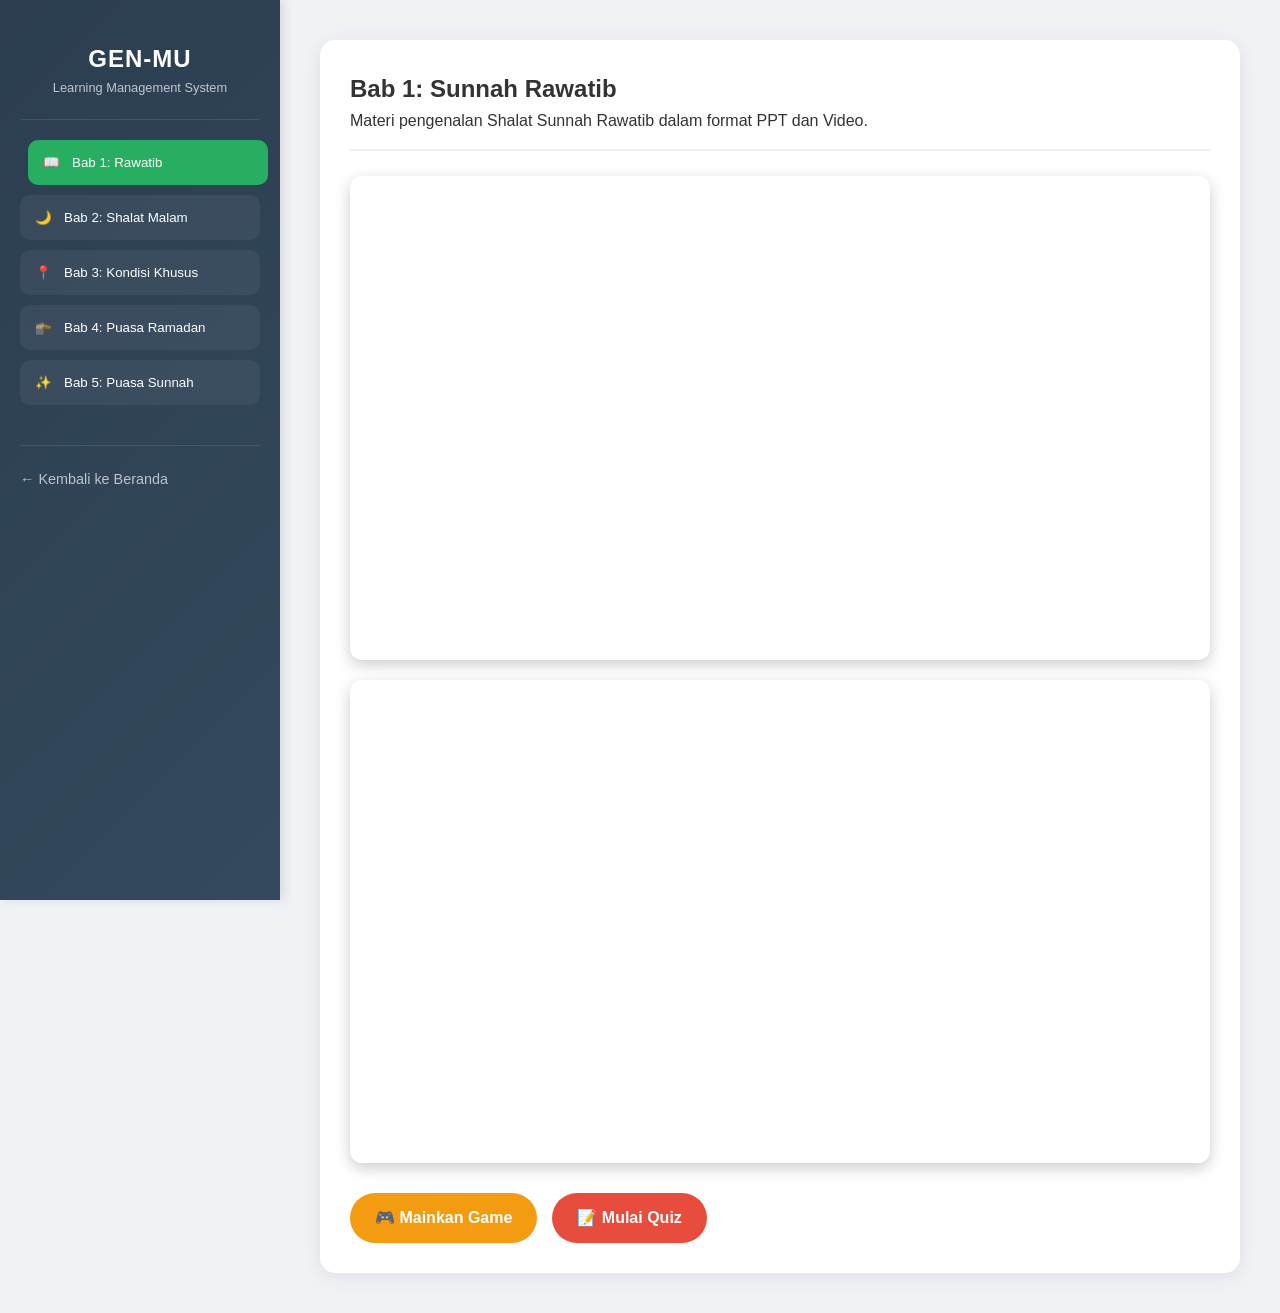
==== commit d492b8db: "Update belajar.html" ====
--- a/belajar.html
+++ b/belajar.html
@@ -3,287 +3,296 @@
 <head>
     <meta charset="UTF-8">
     <meta name="viewport" content="width=device-width, initial-scale=1.0">
-    <title>LMS Gen-Mu - Materi Lengkap Fikih</title>
+    <title>Dashboard Belajar Gen-Mu</title>
     <link rel="stylesheet" href="style.css">
     <style>
         :root {
-            --sidebar-w: 300px;
+            --sidebar-w: 280px;
+            --primary-gradient: linear-gradient(135deg, #2c3e50, #34495e);
+            --accent-color: #27ae60;
+        }
+
+        body {
+            background-color: #f0f2f5;
+            font-family: 'Segoe UI', Tahoma, Geneva, Verdana, sans-serif;
+            margin: 0;
         }
 
         .lms-wrapper {
             display: grid;
             grid-template-columns: var(--sidebar-w) 1fr;
             min-height: 100vh;
-            margin-top: 60px;
-        }
-
-        /* Sidebar Styling */
+        }
+
+        /* Sidebar Modern */
         .sidebar {
-            background-color: #f9f9f9;
-            border-right: 1px solid #ddd;
-            height: calc(100vh - 60px);
+            background: var(--primary-gradient);
+            color: white;
+            padding: 20px;
             position: sticky;
-            top: 60px;
-            overflow-y: auto;
-            padding: 20px;
-        }
-
-        .sidebar h3 {
-            font-size: 1.1rem;
-            color: var(--warna-utama);
-            margin-bottom: 15px;
-            border-left: 4px solid var(--warna-aksen);
-            padding-left: 10px;
-        }
-
+            top: 0;
+            height: 100vh;
+            box-shadow: 4px 0 10px rgba(0,0,0,0.1);
+        }
+
+        .sidebar-header {
+            padding: 20px 0;
+            text-align: center;
+            border-bottom: 1px solid rgba(255,255,255,0.1);
+            margin-bottom: 20px;
+        }
+
+        .sidebar-header h2 { font-size: 1.5rem; margin: 0; letter-spacing: 1px; }
+
+        .menu-list { list-style: none; padding: 0; }
+        
         .menu-btn {
             width: 100%;
+            padding: 15px;
+            margin-bottom: 10px;
+            background: rgba(255,255,255,0.05);
+            border: none;
+            color: white;
+            border-radius: 10px;
             text-align: left;
-            padding: 12px;
-            margin-bottom: 8px;
-            background: white;
-            border: 1px solid #eee;
-            border-radius: 6px;
             cursor: pointer;
             transition: 0.3s;
-            font-family: inherit;
+            display: flex;
+            align-items: center;
+            gap: 12px;
         }
 
         .menu-btn:hover, .menu-btn.active {
-            background-color: var(--warna-aksen);
-            color: white;
-            transform: translateX(5px);
-        }
-
-        /* Content Area */
+            background: var(--accent-color);
+            transform: translateX(8px);
+        }
+
+        /* Main Content Styling */
         .main-content {
             padding: 40px;
+            overflow-y: auto;
+        }
+
+        .content-card {
             background: white;
-        }
-
-        .content-section {
+            border-radius: 15px;
+            padding: 30px;
+            box-shadow: 0 4px 20px rgba(0,0,0,0.08);
             display: none;
-            max-width: 850px;
-            margin: 0 auto;
-        }
-
-        .content-section.active {
-            display: block;
-            animation: slideUp 0.4s ease;
-        }
-
-        @keyframes slideUp {
-            from { opacity: 0; transform: translateY(20px); }
-            to { opacity: 1; transform: translateY(0); }
-        }
-
-        /* Materi Styling */
-        .materi-list {
-            display: flex;
-            flex-direction: column;
+            animation: fadeIn 0.6s ease;
+        }
+
+        .content-card.active { display: block; }
+
+        @keyframes fadeIn { from { opacity: 0; transform: translateY(10px); } to { opacity: 1; transform: translateY(0); } }
+
+        .section-header {
+            border-bottom: 2px solid #eee;
+            margin-bottom: 25px;
+            padding-bottom: 15px;
+        }
+
+        /* Image & Media Containers */
+        .materi-grid {
+            display: grid;
+            grid-template-columns: repeat(auto-fit, minmax(300px, 1fr));
             gap: 20px;
             margin: 25px 0;
         }
 
-        .materi-item {
-            background: #fdfdfd;
-            padding: 20px;
+        .img-card {
+            background: #fff;
             border-radius: 12px;
             border: 1px solid #eee;
-        }
-
-        .materi-item h3 {
-            margin-bottom: 15px;
-            color: var(--warna-utama);
-            font-size: 1.1rem;
-        }
-
-        .materi-item img {
-            width: 100%;
-            border-radius: 8px;
-            box-shadow: 0 2px 10px rgba(0,0,0,0.05);
-        }
-
-        .media-box {
-            margin: 30px 0;
+            overflow: hidden;
+            transition: 0.3s;
+        }
+
+        .img-card:hover { transform: scale(1.02); box-shadow: 0 8px 15px rgba(0,0,0,0.1); }
+
+        .img-card img { width: 100%; display: block; }
+        .img-caption { padding: 12px; font-weight: 600; font-size: 0.9rem; text-align: center; background: #f8f9fa; }
+
+        .video-container {
+            position: relative;
+            padding-top: 56.25%;
+            margin-top: 20px;
             border-radius: 12px;
             overflow: hidden;
-            box-shadow: var(--shadow);
-            position: relative;
-            padding-top: 56.25%;
-        }
-
-        .media-box iframe {
+            box-shadow: 0 5px 15px rgba(0,0,0,0.2);
+        }
+
+        .video-container iframe {
             position: absolute;
-            top: 0; left: 0; width: 100%; height: 100%;
-            border: none;
-        }
-
-        /* Interactive Buttons */
-        .btn-footer {
+            top: 0; left: 0; width: 100%; height: 100%; border: none;
+        }
+
+        /* Action Buttons */
+        .action-group {
             display: flex;
             gap: 15px;
-            margin-top: 40px;
-            padding: 20px;
-            background: #fcfcfc;
-            border-radius: 12px;
-            border: 1px solid #eee;
+            margin-top: 30px;
             flex-wrap: wrap;
         }
 
-        @media (max-width: 768px) {
+        .btn-lms {
+            padding: 12px 25px;
+            border-radius: 50px;
+            text-decoration: none;
+            font-weight: bold;
+            display: inline-flex;
+            align-items: center;
+            gap: 8px;
+            transition: 0.3s;
+        }
+
+        .btn-play { background: #f39c12; color: white; }
+        .btn-test { background: #e74c3c; color: white; }
+        .btn-lms:hover { opacity: 0.9; transform: translateY(-3px); }
+
+        @media (max-width: 900px) {
             .lms-wrapper { grid-template-columns: 1fr; }
-            .sidebar { height: auto; position: relative; top: 0; }
+            .sidebar { height: auto; position: relative; }
         }
     </style>
 </head>
 <body>
 
-    <nav class="navbar">
-        <div class="container nav-container">
-            <a href="index.html" class="logo">Gen-Mu</a>
-            <a href="index.html" style="color:white; text-decoration:none; font-weight: bold;">&larr; Keluar LMS</a>
+<div class="lms-wrapper">
+    <nav class="sidebar">
+        <div class="sidebar-header">
+            <h2>GEN-MU</h2>
+            <p style="font-size: 0.8rem; opacity: 0.7;">Learning Management System</p>
+        </div>
+        <div class="menu-list">
+            <button class="menu-btn active" onclick="showTab('bab1')"><span>📖</span> Bab 1: Rawatib</button>
+            <button class="menu-btn" onclick="showTab('bab2')"><span>🌙</span> Bab 2: Shalat Malam</button>
+            <button class="menu-btn" onclick="showTab('bab3')"><span>📍</span> Bab 3: Kondisi Khusus</button>
+            <button class="menu-btn" onclick="showTab('bab4')"><span>🕋</span> Bab 4: Puasa Ramadan</button>
+            <button class="menu-btn" onclick="showTab('bab5')"><span>✨</span> Bab 5: Puasa Sunnah</button>
+        </div>
+        <div style="margin-top: 40px; padding-top: 20px; border-top: 1px solid rgba(255,255,255,0.1);">
+            <a href="index.html" style="color: #bdc3c7; text-decoration: none; font-size: 0.9rem;">← Kembali ke Beranda</a>
         </div>
     </nav>
 
-    <div class="lms-wrapper">
-        <aside class="sidebar">
-            <h3>Materi Fikih MI</h3>
-            <button class="menu-btn active" onclick="buka('bab1')">Bab 1: Sunnah Rawatib</button>
-            <button class="menu-btn" onclick="buka('bab2')">Bab 2: Shalat Malam</button>
-            <button class="menu-btn" onclick="buka('bab3')">Bab 3: Kondisi Khusus</button>
-            <button class="menu-btn" onclick="buka('bab4')">Bab 4: Puasa Ramadhan</button>
-            <button class="menu-btn" onclick="buka('bab5')">Bab 5: Puasa Sunnah</button>
-        </aside>
-
-        <main class="main-content">
-            
-            <section id="bab1" class="content-section active">
+    <main class="main-content">
+        
+        <section id="bab1" class="content-card active">
+            <div class="section-header">
                 <h1>Bab 1: Sunnah Rawatib</h1>
-                <div class="media-box">
-                    <iframe src="https://www.canva.com/design/DAHIZ3nWmEk/SWTMvJckuFVGY7OxhTVUNA/view?embed"></iframe>
-                </div>
-                <div class="media-box">
-                    <iframe src="https://www.youtube.com/embed/tbW09utaEtI?si=Bb98afTAxZEVJJ_F"></iframe>
-                </div>
-                <div class="btn-footer">
-                    <a href="https://gemini.google.com/share/36d90bb99d57" class="btn-primary" target="_blank">🎮 Mainkan Game</a>
-                    <a href="https://docs.google.com/forms/d/e/1FAIpQLSdM5jaK8Y3mOtXR7SQEhE9ncXJploQ3P6SbhxzsRTDb-ASU7Q/viewform" class="btn-secondary" target="_blank">📝 Mulai Quiz</a>
-                </div>
-            </section>
-
-            <section id="bab2" class="content-section">
-                <h1>Bab 2: Shalat Malam (Tarawih & Witir)</h1>
-                <div class="media-box">
-                    <iframe src="https://www.canva.com/design/DAHIaDIF8fA/xpWSU_RvVpdTiH4ypa82mA/view?embed"></iframe>
-                </div>
-                <div class="media-box">
-                    <iframe src="https://www.youtube.com/embed/SNVM8bPlToE"></iframe>
-                </div>
-                <div class="btn-footer">
-                    <a href="https://gemini.google.com/share/d656a55be637" class="btn-primary" target="_blank">🎮 Mainkan Game</a>
-                </div>
-            </section>
-
-            <section id="bab3" class="content-section">
-                <h1>Bab 3: Shalat dalam Berbagai Kondisi</h1>
-                <div class="materi-list">
-                    <div class="materi-item"><img src="https://i.ibb.co.com/kg7qpqzn/macam-macam-shalat.png" alt="materi"></div>
-                    <div class="materi-item"><h3>1. Pengertian</h3><img src="https://i.ibb.co.com/rKDwfDFP/macam-macam-shalat-1.png" alt="pengertian"></div>
-                    <div class="materi-item"><h3>2. Kondisi Shalat</h3><img src="https://i.ibb.co.com/217jG4tD/macam-macam-shalat-2.png" alt="kondisi"></div>
-                    <div class="materi-item"><h3>3. Shalat Jamak</h3><img src="https://i.ibb.co.com/MkXLWkcm/macam-macam-shalat-3.png" alt="jamak"></div>
-                    <div class="materi-item"><h3>4. Shalat Qashar</h3><img src="https://i.ibb.co.com/21dzrwJs/macam-macam-shalat-4.png" alt="qashar"></div>
-                    <div class="materi-item"><h3>5. Jamak Qashar</h3><img src="https://i.ibb.co.com/ym4WkbCV/macam-macam-shalat-5.png" alt="jamak qashar"></div>
-                    <div class="materi-item"><h3>6. Sedang Sakit</h3><img src="https://i.ibb.co.com/mr6DtVqV/macam-macam-shalat-6.png" alt="sakit"></div>
-                    <div class="materi-item"><h3>7. Kondisi Bahaya</h3><img src="https://i.ibb.co.com/TDfCycRQ/macam-macam-shalat-7.png" alt="bahaya"></div>
-                    <div class="materi-item"><h3>8. Dalam Kendaraan</h3><img src="https://i.ibb.co.com/mVrWbSKF/macam-macam-shalat-8.png" alt="kendaraan"></div>
-                    <div class="materi-item"><h3>9. Dengan Tayamum</h3><img src="https://i.ibb.co.com/BKd6s4dJ/macam-macam-shalat-9.png" alt="tayamum"></div>
-                    <div class="materi-item"><h3>Ringkasan</h3><img src="https://i.ibb.co.com/7xgVqmWy/macam-macam-shalat-10.png" alt="ringkasan"></div>
-                </div>
-                <div class="media-box">
-                    <iframe src="https://www.youtube.com/embed/kc-5C-uV5Hk?si=UV5Qm6yKna65uH1T"></iframe>
-                </div>
-                <div class="btn-footer">
-                    <a href="https://gemini.google.com/share/a914411cb3c3" class="btn-primary" target="_blank">🎮 Mainkan Game</a>
-                    <a href="https://forms.gle/vq3xXQ9xE69AtAnr6" class="btn-secondary" target="_blank">📝 Mulai Quiz</a>
-                </div>
-            </section>
-
-            <section id="bab4" class="content-section">
-                <h1>Bab 4: Puasa Wajib / Ramadhan</h1>
-                <p>Pelajari panduan lengkap ibadah puasa di bulan suci Ramadhan melalui urutan materi di bawah ini.</p>
-                
-                <div class="materi-list">
-                    <div class="materi-item">
-                        <h3>Materi Utama</h3>
-                        <img src="https://i.ibb.co.com/21j4kCzB/1.png" alt="Materi Puasa">
-                    </div>
-                    <div class="materi-item">
-                        <h3>1. Pengertian dan Waktu Pelaksanaan</h3>
-                        <img src="https://i.ibb.co.com/VFBKZ7M/2.png" alt="Waktu Puasa">
-                        <img src="https://i.ibb.co.com/RLNXX1V/3.png" alt="Waktu Puasa Lanjutan" style="margin-top: 15px;">
-                    </div>
-                    <div class="materi-item">
-                        <h3>2. Syarat dan Rukun Puasa</h3>
-                        <img src="https://i.ibb.co.com/BH8x7Ybd/4.png" alt="Syarat Rukun">
-                        <img src="https://i.ibb.co.com/84zqnxWN/5.png" alt="Syarat Rukun Lanjutan" style="margin-top: 15px;">
-                    </div>
-                    <div class="materi-item">
-                        <h3>3. Hal yang Membatalkan Puasa</h3>
-                        <img src="https://i.ibb.co.com/1fwHPtZx/6.png" alt="Membatalkan Puasa">
-                    </div>
-                    <div class="materi-item">
-                        <h3>4. Amalan di Bulan Ramadhan</h3>
-                        <img src="https://i.ibb.co.com/7J23QYHh/7.png" alt="Amalan Ramadhan">
-                    </div>
-                    <div class="materi-item">
-                        <h3>5. Keutamaan Puasa Ramadhan</h3>
-                        <img src="https://i.ibb.co.com/ccvT3t43/8.png" alt="Keutamaan Puasa">
-                    </div>
-                    <div class="materi-item">
-                        <h3>Ringkasan Materi Bab 4</h3>
-                        <img src="https://i.ibb.co.com/LXtPMvbX/9.png" alt="Ringkasan Bab 4">
-                        <img src="https://i.ibb.co.com/ZzC9mpJC/10.png" alt="Poster Penutup" style="margin-top: 15px;">
-                    </div>
-                </div>
-
-                <h3>Video Penjelasan Puasa</h3>
-                <div class="media-box">
-                    <iframe src="https://www.youtube.com/embed/sjRd94ZaPSI" allowfullscreen></iframe>
-                </div>
-
-                <div class="btn-footer">
-                    <a href="https://gemini.google.com/share/2c895827f036" class="btn-primary" target="_blank">🎮 Mainkan Game</a>
-                    <a href="https://forms.gle/bKigbdjehdzy4xgn7" class="btn-secondary" target="_blank">📝 Mulai Quiz</a>
-                </div>
-            </section>
-
-            <section id="bab5" class="content-section">
+                <p>Materi pengenalan Shalat Sunnah Rawatib dalam format PPT dan Video.</p>
+            </div>
+            <div class="video-container">
+                <iframe src="https://www.canva.com/design/DAHIZ3nWmEk/SWTMvJckuFVGY7OxhTVUNA/view?embed"></iframe>
+            </div>
+            <div class="video-container">
+                <iframe src="https://www.youtube.com/embed/tbW09utaEtI"></iframe>
+            </div>
+            <div class="action-group">
+                <a href="https://gemini.google.com/share/36d90bb99d57" class="btn-lms btn-play" target="_blank">🎮 Mainkan Game</a>
+                <a href="https://docs.google.com/forms/d/e/1FAIpQLSdM5jaK8Y3mOtXR7SQEhE9ncXJploQ3P6SbhxzsRTDb-ASU7Q/viewform" class="btn-lms btn-test" target="_blank">📝 Mulai Quiz</a>
+            </div>
+        </section>
+
+        <section id="bab2" class="content-card">
+            <div class="section-header">
+                <h1>Bab 2: Shalat Malam</h1>
+                <p>Materi Shalat Tarawih dan Shalat Witir.</p>
+            </div>
+            <div class="video-container">
+                <iframe src="https://www.canva.com/design/DAHIaDIF8fA/xpWSU_RvVpdTiH4ypa82mA/view?embed"></iframe>
+            </div>
+            <div class="video-container">
+                <iframe src="https://www.youtube.com/embed/SNVM8bPlToE"></iframe>
+            </div>
+            <div class="action-group">
+                <a href="https://gemini.google.com/share/d656a55be637" class="btn-lms btn-play" target="_blank">🎮 Mainkan Game</a>
+            </div>
+        </section>
+
+        <section id="bab3" class="content-card">
+            <div class="section-header">
+                <h1>Bab 3: Kondisi Khusus</h1>
+                <p>Materi Shalat Jamak, Qashar, Shalat saat sakit, dan Shalat di kendaraan.</p>
+            </div>
+            <div class="materi-grid">
+                <div class="img-card"><img src="https://i.ibb.co.com/kg7qpqzn/macam-macam-shalat.png"><div class="img-caption">Macam Shalat</div></div>
+                <div class="img-card"><img src="https://i.ibb.co.com/rKDwfDFP/macam-macam-shalat-1.png"><div class="img-caption">1. Pengertian</div></div>
+                <div class="img-card"><img src="https://i.ibb.co.com/217jG4tD/macam-macam-shalat-2.png"><div class="img-caption">2. Kondisi</div></div>
+                <div class="img-card"><img src="https://i.ibb.co.com/MkXLWkcm/macam-macam-shalat-3.png"><div class="img-caption">3. Jamak</div></div>
+                <div class="img-card"><img src="https://i.ibb.co.com/21dzrwJs/macam-macam-shalat-4.png"><div class="img-caption">4. Qashar</div></div>
+                <div class="img-card"><img src="https://i.ibb.co.com/mr6DtVqV/macam-macam-shalat-6.png"><div class="img-caption">6. Saat Sakit</div></div>
+                <div class="img-card"><img src="https://i.ibb.co.com/mVrWbSKF/macam-macam-shalat-8.png"><div class="img-caption">8. Kendaraan</div></div>
+                <div class="img-card"><img src="https://i.ibb.co.com/7xgVqmWy/macam-macam-shalat-10.png"><div class="img-caption">Ringkasan</div></div>
+            </div>
+            <div class="video-container">
+                <iframe src="https://www.youtube.com/embed/kc-5C-uV5Hk"></iframe>
+            </div>
+            <div class="action-group">
+                <a href="https://gemini.google.com/share/a914411cb3c3" class="btn-lms btn-play" target="_blank">🎮 Game</a>
+                <a href="https://forms.gle/vq3xXQ9xE69AtAnr6" class="btn-lms btn-test" target="_blank">📝 Quiz</a>
+            </div>
+        </section>
+
+        <section id="bab4" class="content-card">
+            <div class="section-header">
+                <h1>Bab 4: Puasa Ramadan</h1>
+                <p>Panduan lengkap puasa wajib dari pengertian hingga keutamaan.</p>
+            </div>
+            <div class="materi-grid">
+                <div class="img-card"><img src="https://i.ibb.co.com/21j4kCzB/1.png"><div class="img-caption">Judul Materi</div></div>
+                <div class="img-card"><img src="https://i.ibb.co.com/VFBKZ7M/2.png"><div class="img-caption">1. Pengertian</div></div>
+                <div class="img-card"><img src="https://i.ibb.co.com/BH8x7Ybd/4.png"><div class="img-caption">2. Syarat & Rukun</div></div>
+                <div class="img-card"><img src="https://i.ibb.co.com/1fwHPtZx/6.png"><div class="img-caption">3. Pembatal</div></div>
+                <div class="img-card"><img src="https://i.ibb.co.com/ccvT3t43/8.png"><div class="img-caption">5. Keutamaan</div></div>
+                <div class="img-card"><img src="https://i.ibb.co.com/ZzC9mpJC/10.png"><div class="img-caption">Penutup</div></div>
+            </div>
+            <div class="video-container">
+                <iframe src="https://www.youtube.com/embed/sjRd94ZaPSI"></iframe>
+            </div>
+            <div class="action-group">
+                <a href="https://gemini.google.com/share/2c895827f036" class="btn-lms btn-play" target="_blank">🎮 Game</a>
+                <a href="https://forms.gle/bKigbdjehdzy4xgn7" class="btn-lms btn-test" target="_blank">📝 Quiz</a>
+            </div>
+        </section>
+
+        <section id="bab5" class="content-card">
+            <div class="section-header">
                 <h1>Bab 5: Puasa Sunnah</h1>
-                <div class="media-box">
-                    <iframe src="https://www.canva.com/design/DAHJnHYPH2w/FHrJwm6hhopdkLDo4CUwgA/view?embed"></iframe>
-                </div>
-                <div class="media-box">
-                    <iframe src="https://www.youtube.com/embed/e1jEjuLCMPA"></iframe>
-                </div>
-                <div class="btn-footer">
-                    <a href="https://gemini.google.com/share/930f132ad4be" class="btn-primary" target="_blank">🎮 Mainkan Game</a>
-                    <a href="https://docs.google.com/forms/d/e/1FAIpQLSfmzcV0EsnE9yLa6hleEWP20BOaMUP3xI5NhfQaWSq5zLbfsg/viewform" class="btn-secondary" target="_blank">📝 Mulai Quiz</a>
-                </div>
-            </section>
-
-        </main>
-    </div>
-
-    <script>
-        function buka(babId) {
-            document.querySelectorAll('.content-section').forEach(s => s.classList.remove('active'));
-            document.querySelectorAll('.menu-btn').forEach(b => b.classList.remove('active'));
-            
-            document.getElementById(babId).classList.add('active');
-            event.currentTarget.classList.add('active');
-            window.scrollTo({ top: 0, behavior: 'smooth' });
-        }
-    </script>
+                <p>Mengenal berbagai jenis puasa sunnah yang dianjurkan.</p>
+            </div>
+            <div class="video-container">
+                <iframe src="https://www.canva.com/design/DAHJnHYPH2w/FHrJwm6hhopdkLDo4CUwgA/view?embed"></iframe>
+            </div>
+            <div class="video-container">
+                <iframe src="https://www.youtube.com/embed/e1jEjuLCMPA"></iframe>
+            </div>
+            <div class="action-group">
+                <a href="https://gemini.google.com/share/930f132ad4be" class="btn-lms btn-play" target="_blank">🎮 Game</a>
+                <a href="https://docs.google.com/forms/d/e/1FAIpQLSfmzcV0EsnE9yLa6hleEWP20BOaMUP3xI5NhfQaWSq5zLbfsg/viewform" class="btn-lms btn-test" target="_blank">📝 Quiz</a>
+            </div>
+        </section>
+
+    </main>
+</div>
+
+<script>
+    function showTab(tabId) {
+        // Hapus kelas aktif dari semua card
+        document.querySelectorAll('.content-card').forEach(card => card.classList.remove('active'));
+        // Hapus kelas aktif dari semua tombol menu
+        document.querySelectorAll('.menu-btn').forEach(btn => btn.classList.remove('active'));
+        
+        // Aktifkan card yang dipilih
+        document.getElementById(tabId).classList.add('active');
+        // Aktifkan tombol yang diklik
+        event.currentTarget.classList.add('active');
+        
+        // Scroll ke atas otomatis
+        window.scrollTo({ top: 0, behavior: 'smooth' });
+    }
+</script>
+
 </body>
 </html>
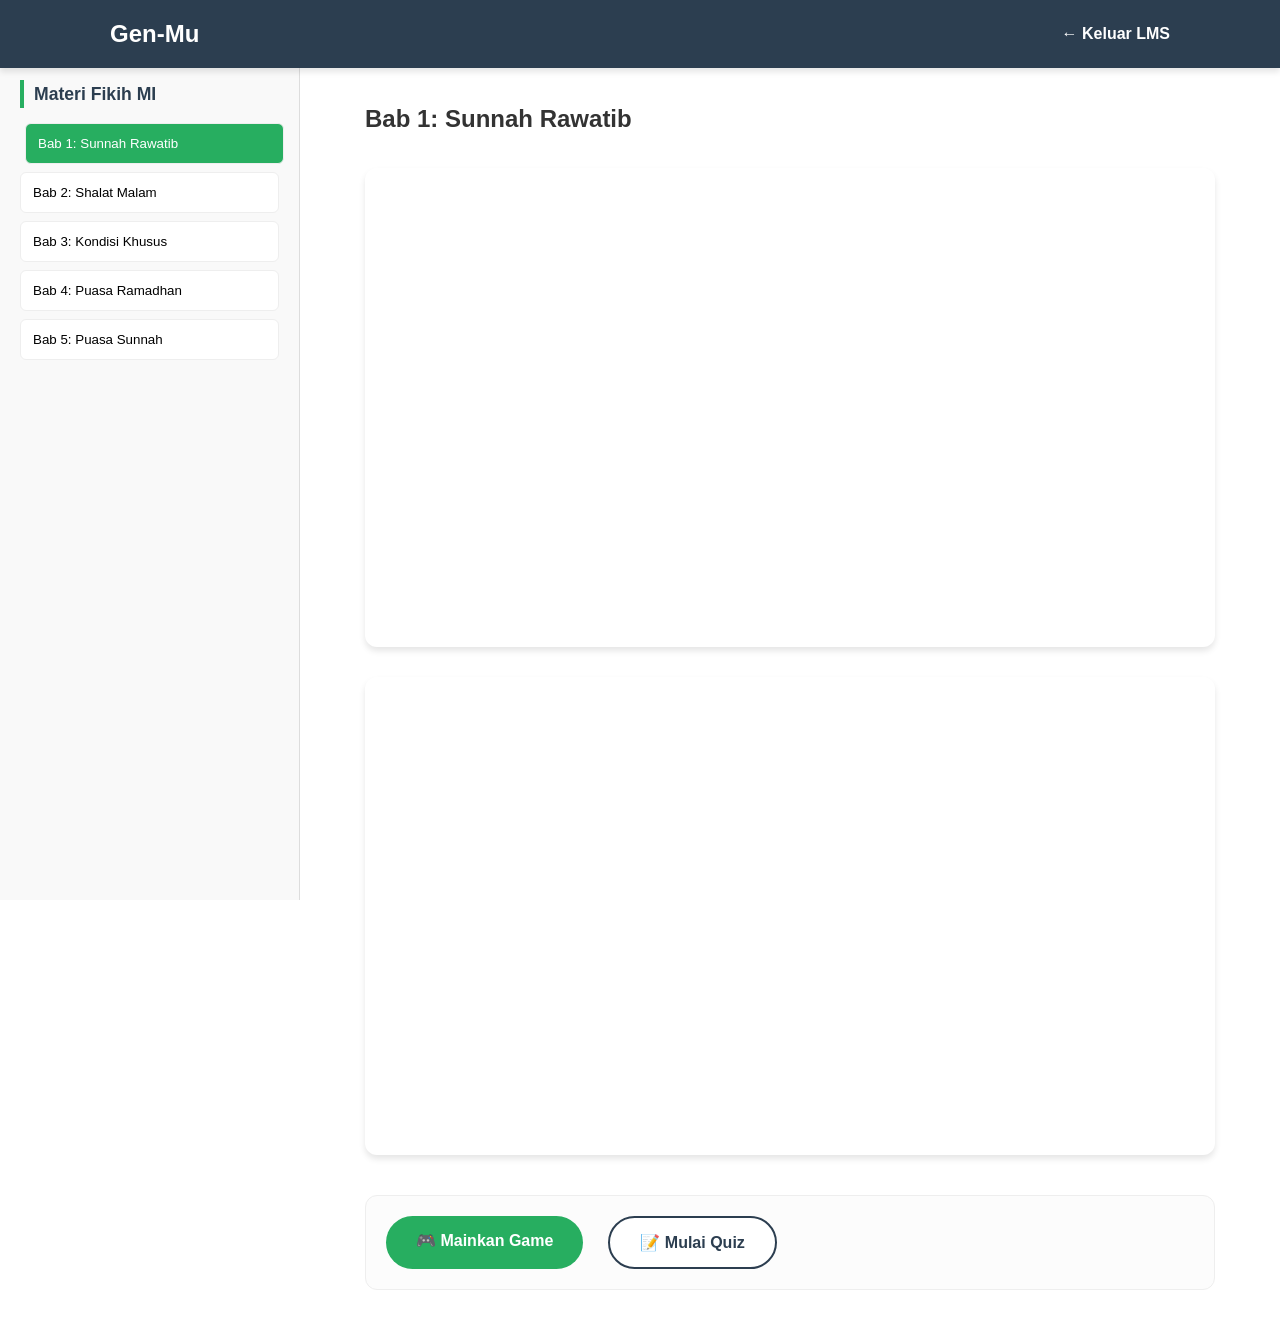
==== commit 96c60844: "Update belajar.html" ====
--- a/belajar.html
+++ b/belajar.html
@@ -3,296 +3,287 @@
 <head>
     <meta charset="UTF-8">
     <meta name="viewport" content="width=device-width, initial-scale=1.0">
-    <title>Dashboard Belajar Gen-Mu</title>
+    <title>LMS Gen-Mu - Materi Lengkap Fikih</title>
     <link rel="stylesheet" href="style.css">
     <style>
         :root {
-            --sidebar-w: 280px;
-            --primary-gradient: linear-gradient(135deg, #2c3e50, #34495e);
-            --accent-color: #27ae60;
-        }
-
-        body {
-            background-color: #f0f2f5;
-            font-family: 'Segoe UI', Tahoma, Geneva, Verdana, sans-serif;
-            margin: 0;
+            --sidebar-w: 300px;
         }
 
         .lms-wrapper {
             display: grid;
             grid-template-columns: var(--sidebar-w) 1fr;
             min-height: 100vh;
-        }
-
-        /* Sidebar Modern */
+            margin-top: 60px;
+        }
+
+        /* Sidebar Styling */
         .sidebar {
-            background: var(--primary-gradient);
-            color: white;
+            background-color: #f9f9f9;
+            border-right: 1px solid #ddd;
+            height: calc(100vh - 60px);
+            position: sticky;
+            top: 60px;
+            overflow-y: auto;
             padding: 20px;
-            position: sticky;
-            top: 0;
-            height: 100vh;
-            box-shadow: 4px 0 10px rgba(0,0,0,0.1);
-        }
-
-        .sidebar-header {
-            padding: 20px 0;
-            text-align: center;
-            border-bottom: 1px solid rgba(255,255,255,0.1);
-            margin-bottom: 20px;
-        }
-
-        .sidebar-header h2 { font-size: 1.5rem; margin: 0; letter-spacing: 1px; }
-
-        .menu-list { list-style: none; padding: 0; }
-        
+        }
+
+        .sidebar h3 {
+            font-size: 1.1rem;
+            color: var(--warna-utama);
+            margin-bottom: 15px;
+            border-left: 4px solid var(--warna-aksen);
+            padding-left: 10px;
+        }
+
         .menu-btn {
             width: 100%;
-            padding: 15px;
-            margin-bottom: 10px;
-            background: rgba(255,255,255,0.05);
-            border: none;
-            color: white;
-            border-radius: 10px;
             text-align: left;
+            padding: 12px;
+            margin-bottom: 8px;
+            background: white;
+            border: 1px solid #eee;
+            border-radius: 6px;
             cursor: pointer;
             transition: 0.3s;
-            display: flex;
-            align-items: center;
-            gap: 12px;
+            font-family: inherit;
         }
 
         .menu-btn:hover, .menu-btn.active {
-            background: var(--accent-color);
-            transform: translateX(8px);
-        }
-
-        /* Main Content Styling */
+            background-color: var(--warna-aksen);
+            color: white;
+            transform: translateX(5px);
+        }
+
+        /* Content Area */
         .main-content {
             padding: 40px;
-            overflow-y: auto;
-        }
-
-        .content-card {
             background: white;
-            border-radius: 15px;
-            padding: 30px;
-            box-shadow: 0 4px 20px rgba(0,0,0,0.08);
+        }
+
+        .content-section {
             display: none;
-            animation: fadeIn 0.6s ease;
-        }
-
-        .content-card.active { display: block; }
-
-        @keyframes fadeIn { from { opacity: 0; transform: translateY(10px); } to { opacity: 1; transform: translateY(0); } }
-
-        .section-header {
-            border-bottom: 2px solid #eee;
-            margin-bottom: 25px;
-            padding-bottom: 15px;
-        }
-
-        /* Image & Media Containers */
-        .materi-grid {
-            display: grid;
-            grid-template-columns: repeat(auto-fit, minmax(300px, 1fr));
+            max-width: 850px;
+            margin: 0 auto;
+        }
+
+        .content-section.active {
+            display: block;
+            animation: slideUp 0.4s ease;
+        }
+
+        @keyframes slideUp {
+            from { opacity: 0; transform: translateY(20px); }
+            to { opacity: 1; transform: translateY(0); }
+        }
+
+        /* Materi Styling */
+        .materi-list {
+            display: flex;
+            flex-direction: column;
             gap: 20px;
             margin: 25px 0;
         }
 
-        .img-card {
-            background: #fff;
+        .materi-item {
+            background: #fdfdfd;
+            padding: 20px;
             border-radius: 12px;
             border: 1px solid #eee;
+        }
+
+        .materi-item h3 {
+            margin-bottom: 15px;
+            color: var(--warna-utama);
+            font-size: 1.1rem;
+        }
+
+        .materi-item img {
+            width: 100%;
+            border-radius: 8px;
+            box-shadow: 0 2px 10px rgba(0,0,0,0.05);
+        }
+
+        .media-box {
+            margin: 30px 0;
+            border-radius: 12px;
             overflow: hidden;
-            transition: 0.3s;
-        }
-
-        .img-card:hover { transform: scale(1.02); box-shadow: 0 8px 15px rgba(0,0,0,0.1); }
-
-        .img-card img { width: 100%; display: block; }
-        .img-caption { padding: 12px; font-weight: 600; font-size: 0.9rem; text-align: center; background: #f8f9fa; }
-
-        .video-container {
+            box-shadow: var(--shadow);
             position: relative;
             padding-top: 56.25%;
-            margin-top: 20px;
-            border-radius: 12px;
-            overflow: hidden;
-            box-shadow: 0 5px 15px rgba(0,0,0,0.2);
-        }
-
-        .video-container iframe {
+        }
+
+        .media-box iframe {
             position: absolute;
-            top: 0; left: 0; width: 100%; height: 100%; border: none;
-        }
-
-        /* Action Buttons */
-        .action-group {
+            top: 0; left: 0; width: 100%; height: 100%;
+            border: none;
+        }
+
+        /* Interactive Buttons */
+        .btn-footer {
             display: flex;
             gap: 15px;
-            margin-top: 30px;
+            margin-top: 40px;
+            padding: 20px;
+            background: #fcfcfc;
+            border-radius: 12px;
+            border: 1px solid #eee;
             flex-wrap: wrap;
         }
 
-        .btn-lms {
-            padding: 12px 25px;
-            border-radius: 50px;
-            text-decoration: none;
-            font-weight: bold;
-            display: inline-flex;
-            align-items: center;
-            gap: 8px;
-            transition: 0.3s;
-        }
-
-        .btn-play { background: #f39c12; color: white; }
-        .btn-test { background: #e74c3c; color: white; }
-        .btn-lms:hover { opacity: 0.9; transform: translateY(-3px); }
-
-        @media (max-width: 900px) {
+        @media (max-width: 768px) {
             .lms-wrapper { grid-template-columns: 1fr; }
-            .sidebar { height: auto; position: relative; }
+            .sidebar { height: auto; position: relative; top: 0; }
         }
     </style>
 </head>
 <body>
 
-<div class="lms-wrapper">
-    <nav class="sidebar">
-        <div class="sidebar-header">
-            <h2>GEN-MU</h2>
-            <p style="font-size: 0.8rem; opacity: 0.7;">Learning Management System</p>
-        </div>
-        <div class="menu-list">
-            <button class="menu-btn active" onclick="showTab('bab1')"><span>📖</span> Bab 1: Rawatib</button>
-            <button class="menu-btn" onclick="showTab('bab2')"><span>🌙</span> Bab 2: Shalat Malam</button>
-            <button class="menu-btn" onclick="showTab('bab3')"><span>📍</span> Bab 3: Kondisi Khusus</button>
-            <button class="menu-btn" onclick="showTab('bab4')"><span>🕋</span> Bab 4: Puasa Ramadan</button>
-            <button class="menu-btn" onclick="showTab('bab5')"><span>✨</span> Bab 5: Puasa Sunnah</button>
-        </div>
-        <div style="margin-top: 40px; padding-top: 20px; border-top: 1px solid rgba(255,255,255,0.1);">
-            <a href="index.html" style="color: #bdc3c7; text-decoration: none; font-size: 0.9rem;">← Kembali ke Beranda</a>
+    <nav class="navbar">
+        <div class="container nav-container">
+            <a href="index.html" class="logo">Gen-Mu</a>
+            <a href="index.html" style="color:white; text-decoration:none; font-weight: bold;">&larr; Keluar LMS</a>
         </div>
     </nav>
 
-    <main class="main-content">
-        
-        <section id="bab1" class="content-card active">
-            <div class="section-header">
+    <div class="lms-wrapper">
+        <aside class="sidebar">
+            <h3>Materi Fikih MI</h3>
+            <button class="menu-btn active" onclick="buka('bab1')">Bab 1: Sunnah Rawatib</button>
+            <button class="menu-btn" onclick="buka('bab2')">Bab 2: Shalat Malam</button>
+            <button class="menu-btn" onclick="buka('bab3')">Bab 3: Kondisi Khusus</button>
+            <button class="menu-btn" onclick="buka('bab4')">Bab 4: Puasa Ramadhan</button>
+            <button class="menu-btn" onclick="buka('bab5')">Bab 5: Puasa Sunnah</button>
+        </aside>
+
+        <main class="main-content">
+            
+            <section id="bab1" class="content-section active">
                 <h1>Bab 1: Sunnah Rawatib</h1>
-                <p>Materi pengenalan Shalat Sunnah Rawatib dalam format PPT dan Video.</p>
-            </div>
-            <div class="video-container">
-                <iframe src="https://www.canva.com/design/DAHIZ3nWmEk/SWTMvJckuFVGY7OxhTVUNA/view?embed"></iframe>
-            </div>
-            <div class="video-container">
-                <iframe src="https://www.youtube.com/embed/tbW09utaEtI"></iframe>
-            </div>
-            <div class="action-group">
-                <a href="https://gemini.google.com/share/36d90bb99d57" class="btn-lms btn-play" target="_blank">🎮 Mainkan Game</a>
-                <a href="https://docs.google.com/forms/d/e/1FAIpQLSdM5jaK8Y3mOtXR7SQEhE9ncXJploQ3P6SbhxzsRTDb-ASU7Q/viewform" class="btn-lms btn-test" target="_blank">📝 Mulai Quiz</a>
-            </div>
-        </section>
-
-        <section id="bab2" class="content-card">
-            <div class="section-header">
-                <h1>Bab 2: Shalat Malam</h1>
-                <p>Materi Shalat Tarawih dan Shalat Witir.</p>
-            </div>
-            <div class="video-container">
-                <iframe src="https://www.canva.com/design/DAHIaDIF8fA/xpWSU_RvVpdTiH4ypa82mA/view?embed"></iframe>
-            </div>
-            <div class="video-container">
-                <iframe src="https://www.youtube.com/embed/SNVM8bPlToE"></iframe>
-            </div>
-            <div class="action-group">
-                <a href="https://gemini.google.com/share/d656a55be637" class="btn-lms btn-play" target="_blank">🎮 Mainkan Game</a>
-            </div>
-        </section>
-
-        <section id="bab3" class="content-card">
-            <div class="section-header">
-                <h1>Bab 3: Kondisi Khusus</h1>
-                <p>Materi Shalat Jamak, Qashar, Shalat saat sakit, dan Shalat di kendaraan.</p>
-            </div>
-            <div class="materi-grid">
-                <div class="img-card"><img src="https://i.ibb.co.com/kg7qpqzn/macam-macam-shalat.png"><div class="img-caption">Macam Shalat</div></div>
-                <div class="img-card"><img src="https://i.ibb.co.com/rKDwfDFP/macam-macam-shalat-1.png"><div class="img-caption">1. Pengertian</div></div>
-                <div class="img-card"><img src="https://i.ibb.co.com/217jG4tD/macam-macam-shalat-2.png"><div class="img-caption">2. Kondisi</div></div>
-                <div class="img-card"><img src="https://i.ibb.co.com/MkXLWkcm/macam-macam-shalat-3.png"><div class="img-caption">3. Jamak</div></div>
-                <div class="img-card"><img src="https://i.ibb.co.com/21dzrwJs/macam-macam-shalat-4.png"><div class="img-caption">4. Qashar</div></div>
-                <div class="img-card"><img src="https://i.ibb.co.com/mr6DtVqV/macam-macam-shalat-6.png"><div class="img-caption">6. Saat Sakit</div></div>
-                <div class="img-card"><img src="https://i.ibb.co.com/mVrWbSKF/macam-macam-shalat-8.png"><div class="img-caption">8. Kendaraan</div></div>
-                <div class="img-card"><img src="https://i.ibb.co.com/7xgVqmWy/macam-macam-shalat-10.png"><div class="img-caption">Ringkasan</div></div>
-            </div>
-            <div class="video-container">
-                <iframe src="https://www.youtube.com/embed/kc-5C-uV5Hk"></iframe>
-            </div>
-            <div class="action-group">
-                <a href="https://gemini.google.com/share/a914411cb3c3" class="btn-lms btn-play" target="_blank">🎮 Game</a>
-                <a href="https://forms.gle/vq3xXQ9xE69AtAnr6" class="btn-lms btn-test" target="_blank">📝 Quiz</a>
-            </div>
-        </section>
-
-        <section id="bab4" class="content-card">
-            <div class="section-header">
-                <h1>Bab 4: Puasa Ramadan</h1>
-                <p>Panduan lengkap puasa wajib dari pengertian hingga keutamaan.</p>
-            </div>
-            <div class="materi-grid">
-                <div class="img-card"><img src="https://i.ibb.co.com/21j4kCzB/1.png"><div class="img-caption">Judul Materi</div></div>
-                <div class="img-card"><img src="https://i.ibb.co.com/VFBKZ7M/2.png"><div class="img-caption">1. Pengertian</div></div>
-                <div class="img-card"><img src="https://i.ibb.co.com/BH8x7Ybd/4.png"><div class="img-caption">2. Syarat & Rukun</div></div>
-                <div class="img-card"><img src="https://i.ibb.co.com/1fwHPtZx/6.png"><div class="img-caption">3. Pembatal</div></div>
-                <div class="img-card"><img src="https://i.ibb.co.com/ccvT3t43/8.png"><div class="img-caption">5. Keutamaan</div></div>
-                <div class="img-card"><img src="https://i.ibb.co.com/ZzC9mpJC/10.png"><div class="img-caption">Penutup</div></div>
-            </div>
-            <div class="video-container">
-                <iframe src="https://www.youtube.com/embed/sjRd94ZaPSI"></iframe>
-            </div>
-            <div class="action-group">
-                <a href="https://gemini.google.com/share/2c895827f036" class="btn-lms btn-play" target="_blank">🎮 Game</a>
-                <a href="https://forms.gle/bKigbdjehdzy4xgn7" class="btn-lms btn-test" target="_blank">📝 Quiz</a>
-            </div>
-        </section>
-
-        <section id="bab5" class="content-card">
-            <div class="section-header">
+                <div class="media-box">
+                    <iframe src="https://www.canva.com/design/DAHIZ3nWmEk/SWTMvJckuFVGY7OxhTVUNA/view?embed"></iframe>
+                </div>
+                <div class="media-box">
+                    <iframe src="https://www.youtube.com/embed/tbW09utaEtI?si=Bb98afTAxZEVJJ_F"></iframe>
+                </div>
+                <div class="btn-footer">
+                    <a href="https://gemini.google.com/share/36d90bb99d57" class="btn-primary" target="_blank">🎮 Mainkan Game</a>
+                    <a href="https://docs.google.com/forms/d/e/1FAIpQLSdM5jaK8Y3mOtXR7SQEhE9ncXJploQ3P6SbhxzsRTDb-ASU7Q/viewform" class="btn-secondary" target="_blank">📝 Mulai Quiz</a>
+                </div>
+            </section>
+
+            <section id="bab2" class="content-section">
+                <h1>Bab 2: Shalat Malam (Tarawih & Witir)</h1>
+                <div class="media-box">
+                    <iframe src="https://www.canva.com/design/DAHIaDIF8fA/xpWSU_RvVpdTiH4ypa82mA/view?embed"></iframe>
+                </div>
+                <div class="media-box">
+                    <iframe src="https://www.youtube.com/embed/SNVM8bPlToE"></iframe>
+                </div>
+                <div class="btn-footer">
+                    <a href="https://gemini.google.com/share/d656a55be637" class="btn-primary" target="_blank">🎮 Mainkan Game</a>
+                </div>
+            </section>
+
+            <section id="bab3" class="content-section">
+                <h1>Bab 3: Shalat dalam Berbagai Kondisi</h1>
+                <div class="materi-list">
+                    <div class="materi-item"><img src="https://i.ibb.co.com/kg7qpqzn/macam-macam-shalat.png" alt="materi"></div>
+                    <div class="materi-item"><h3>1. Pengertian</h3><img src="https://i.ibb.co.com/rKDwfDFP/macam-macam-shalat-1.png" alt="pengertian"></div>
+                    <div class="materi-item"><h3>2. Kondisi Shalat</h3><img src="https://i.ibb.co.com/217jG4tD/macam-macam-shalat-2.png" alt="kondisi"></div>
+                    <div class="materi-item"><h3>3. Shalat Jamak</h3><img src="https://i.ibb.co.com/MkXLWkcm/macam-macam-shalat-3.png" alt="jamak"></div>
+                    <div class="materi-item"><h3>4. Shalat Qashar</h3><img src="https://i.ibb.co.com/21dzrwJs/macam-macam-shalat-4.png" alt="qashar"></div>
+                    <div class="materi-item"><h3>5. Jamak Qashar</h3><img src="https://i.ibb.co.com/ym4WkbCV/macam-macam-shalat-5.png" alt="jamak qashar"></div>
+                    <div class="materi-item"><h3>6. Sedang Sakit</h3><img src="https://i.ibb.co.com/mr6DtVqV/macam-macam-shalat-6.png" alt="sakit"></div>
+                    <div class="materi-item"><h3>7. Kondisi Bahaya</h3><img src="https://i.ibb.co.com/TDfCycRQ/macam-macam-shalat-7.png" alt="bahaya"></div>
+                    <div class="materi-item"><h3>8. Dalam Kendaraan</h3><img src="https://i.ibb.co.com/mVrWbSKF/macam-macam-shalat-8.png" alt="kendaraan"></div>
+                    <div class="materi-item"><h3>9. Dengan Tayamum</h3><img src="https://i.ibb.co.com/BKd6s4dJ/macam-macam-shalat-9.png" alt="tayamum"></div>
+                    <div class="materi-item"><h3>Ringkasan</h3><img src="https://i.ibb.co.com/7xgVqmWy/macam-macam-shalat-10.png" alt="ringkasan"></div>
+                </div>
+                <div class="media-box">
+                    <iframe src="https://www.youtube.com/embed/kc-5C-uV5Hk?si=UV5Qm6yKna65uH1T"></iframe>
+                </div>
+                <div class="btn-footer">
+                    <a href="https://gemini.google.com/share/a914411cb3c3" class="btn-primary" target="_blank">🎮 Mainkan Game</a>
+                    <a href="https://forms.gle/vq3xXQ9xE69AtAnr6" class="btn-secondary" target="_blank">📝 Mulai Quiz</a>
+                </div>
+            </section>
+
+            <section id="bab4" class="content-section">
+                <h1>Bab 4: Puasa Wajib / Ramadhan</h1>
+                <p>Pelajari panduan lengkap ibadah puasa di bulan suci Ramadhan melalui urutan materi di bawah ini.</p>
+                
+                <div class="materi-list">
+                    <div class="materi-item">
+                        <h3>Materi Utama</h3>
+                        <img src="https://i.ibb.co.com/21j4kCzB/1.png" alt="Materi Puasa">
+                    </div>
+                    <div class="materi-item">
+                        <h3>1. Pengertian dan Waktu Pelaksanaan</h3>
+                        <img src="https://i.ibb.co.com/VFBKZ7M/2.png" alt="Waktu Puasa">
+                        <img src="https://i.ibb.co.com/RLNXX1V/3.png" alt="Waktu Puasa Lanjutan" style="margin-top: 15px;">
+                    </div>
+                    <div class="materi-item">
+                        <h3>2. Syarat dan Rukun Puasa</h3>
+                        <img src="https://i.ibb.co.com/BH8x7Ybd/4.png" alt="Syarat Rukun">
+                        <img src="https://i.ibb.co.com/84zqnxWN/5.png" alt="Syarat Rukun Lanjutan" style="margin-top: 15px;">
+                    </div>
+                    <div class="materi-item">
+                        <h3>3. Hal yang Membatalkan Puasa</h3>
+                        <img src="https://i.ibb.co.com/1fwHPtZx/6.png" alt="Membatalkan Puasa">
+                    </div>
+                    <div class="materi-item">
+                        <h3>4. Amalan di Bulan Ramadhan</h3>
+                        <img src="https://i.ibb.co.com/7J23QYHh/7.png" alt="Amalan Ramadhan">
+                    </div>
+                    <div class="materi-item">
+                        <h3>5. Keutamaan Puasa Ramadhan</h3>
+                        <img src="https://i.ibb.co.com/ccvT3t43/8.png" alt="Keutamaan Puasa">
+                    </div>
+                    <div class="materi-item">
+                        <h3>Ringkasan Materi Bab 4</h3>
+                        <img src="https://i.ibb.co.com/LXtPMvbX/9.png" alt="Ringkasan Bab 4">
+                        <img src="https://i.ibb.co.com/ZzC9mpJC/10.png" alt="Poster Penutup" style="margin-top: 15px;">
+                    </div>
+                </div>
+
+                <h3>Video Penjelasan Puasa</h3>
+                <div class="media-box">
+                    <iframe src="https://www.youtube.com/embed/sjRd94ZaPSI" allowfullscreen></iframe>
+                </div>
+
+                <div class="btn-footer">
+                    <a href="https://gemini.google.com/share/2c895827f036" class="btn-primary" target="_blank">🎮 Mainkan Game</a>
+                    <a href="https://forms.gle/bKigbdjehdzy4xgn7" class="btn-secondary" target="_blank">📝 Mulai Quiz</a>
+                </div>
+            </section>
+
+            <section id="bab5" class="content-section">
                 <h1>Bab 5: Puasa Sunnah</h1>
-                <p>Mengenal berbagai jenis puasa sunnah yang dianjurkan.</p>
-            </div>
-            <div class="video-container">
-                <iframe src="https://www.canva.com/design/DAHJnHYPH2w/FHrJwm6hhopdkLDo4CUwgA/view?embed"></iframe>
-            </div>
-            <div class="video-container">
-                <iframe src="https://www.youtube.com/embed/e1jEjuLCMPA"></iframe>
-            </div>
-            <div class="action-group">
-                <a href="https://gemini.google.com/share/930f132ad4be" class="btn-lms btn-play" target="_blank">🎮 Game</a>
-                <a href="https://docs.google.com/forms/d/e/1FAIpQLSfmzcV0EsnE9yLa6hleEWP20BOaMUP3xI5NhfQaWSq5zLbfsg/viewform" class="btn-lms btn-test" target="_blank">📝 Quiz</a>
-            </div>
-        </section>
-
-    </main>
-</div>
-
-<script>
-    function showTab(tabId) {
-        // Hapus kelas aktif dari semua card
-        document.querySelectorAll('.content-card').forEach(card => card.classList.remove('active'));
-        // Hapus kelas aktif dari semua tombol menu
-        document.querySelectorAll('.menu-btn').forEach(btn => btn.classList.remove('active'));
-        
-        // Aktifkan card yang dipilih
-        document.getElementById(tabId).classList.add('active');
-        // Aktifkan tombol yang diklik
-        event.currentTarget.classList.add('active');
-        
-        // Scroll ke atas otomatis
-        window.scrollTo({ top: 0, behavior: 'smooth' });
-    }
-</script>
-
+                <div class="media-box">
+                    <iframe src="https://www.canva.com/design/DAHJnHYPH2w/FHrJwm6hhopdkLDo4CUwgA/view?embed"></iframe>
+                </div>
+                <div class="media-box">
+                    <iframe src="https://www.youtube.com/embed/e1jEjuLCMPA"></iframe>
+                </div>
+                <div class="btn-footer">
+                    <a href="https://gemini.google.com/share/930f132ad4be" class="btn-primary" target="_blank">🎮 Mainkan Game</a>
+                    <a href="https://docs.google.com/forms/d/e/1FAIpQLSfmzcV0EsnE9yLa6hleEWP20BOaMUP3xI5NhfQaWSq5zLbfsg/viewform" class="btn-secondary" target="_blank">📝 Mulai Quiz</a>
+                </div>
+            </section>
+
+        </main>
+    </div>
+
+    <script>
+        function buka(babId) {
+            document.querySelectorAll('.content-section').forEach(s => s.classList.remove('active'));
+            document.querySelectorAll('.menu-btn').forEach(b => b.classList.remove('active'));
+            
+            document.getElementById(babId).classList.add('active');
+            event.currentTarget.classList.add('active');
+            window.scrollTo({ top: 0, behavior: 'smooth' });
+        }
+    </script>
 </body>
 </html>
--- a/style.css
+++ b/style.css
@@ -180,4 +180,4 @@
     .hero-container, .grid-2 { flex-direction: column; text-align: center; }
     .hero-text h1 { font-size: 2.2rem; }
     .btn-secondary { margin: 10px 0 0 0; }
-}+}
